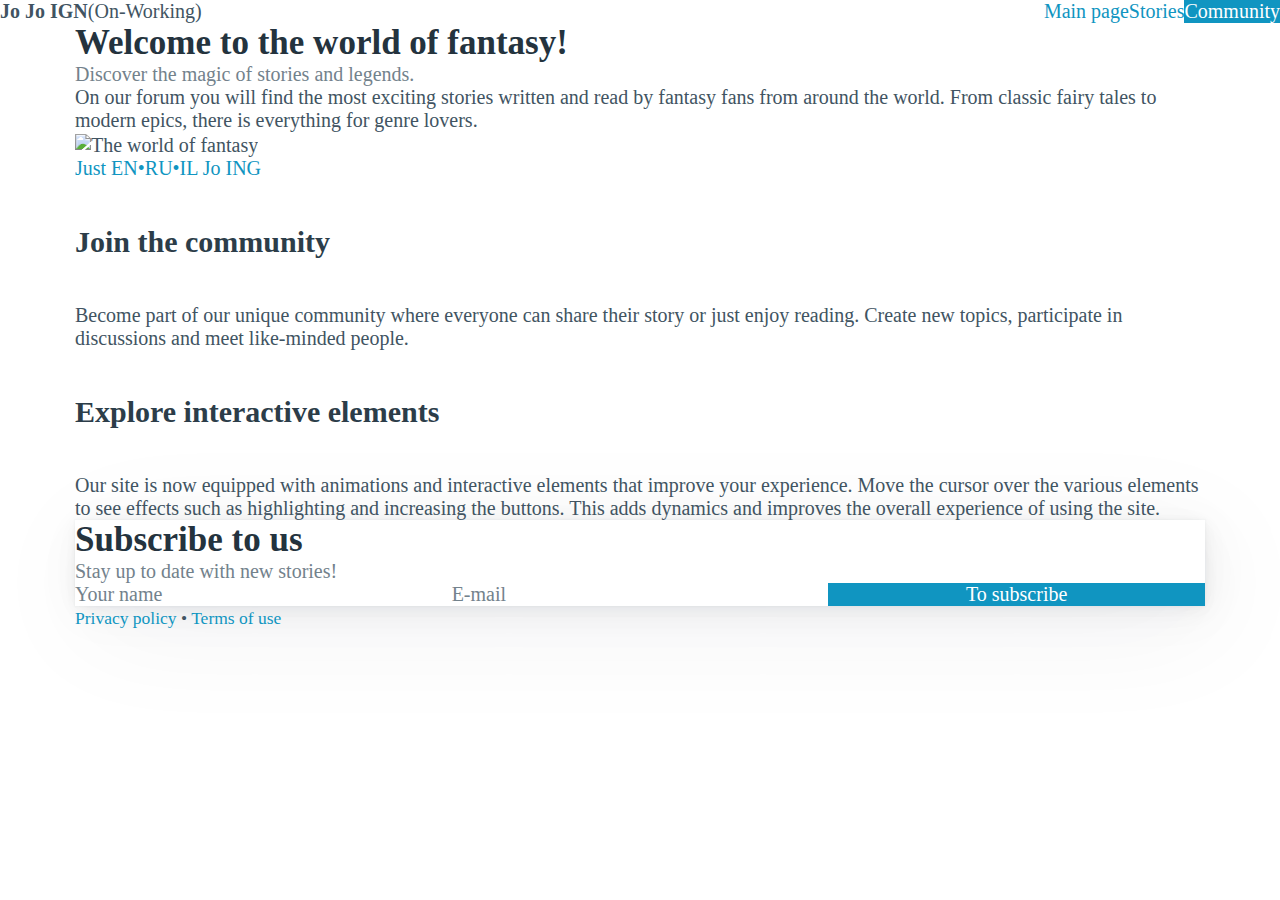
==== index.html @ 429e4df5 "Update index.html" ====
<!DOCTYPE html>
<html lang="en">
<head>
  <meta charset="UTF-8">
  <meta name="viewport" content="width=device-width, initial-scale=1">
  <link rel="stylesheet" href="https://cdn.jsdelivr.net/npm/@picocss/pico@1/css/pico.min.css">
  <link rel="stylesheet" href="style.css">
  <title>Fantasy talking</title>
  <style>
   
    @keyframes fadeIn {
      from {
        opacity: 0;
      }
      to {
        opacity: 1;
      }
    }
      
    .fade-in {
      animation: fadeIn 2s;
    }
    
    .hover-highlight {
      transition: background-color 0.5s ease;
    }
    
    .hover-highlight:hover {
      background-color: #f0f0f0;
    }
    
    button:hover {
      transform: scale(1.05);
      transition: transform 0.25s ease;
    }
  </style>
</head>
<body>
  <nav class="container-fluid">
    <ul>
      <li><strong>Jo Jo IGN</strong>(On-Working)</li>
    </ul>
    <ul>
      <li><a href="index.html#">Main page</a></li>
      <li><a href="index.html#">Stories</a></li>
      <li><a href="index.html#" role="button">Community</a></li>
    </ul>
  </nav>
  <main class="container">
    <div class="grid fade-in">
      <section>
        <hgroup>
          <h2>Welcome to the world of fantasy!</h2>
          <h3>Discover the magic of stories and legends.</h3>
        </hgroup>
        <p>On our forum you will find the most exciting stories written and read by fantasy fans from around the world. From classic fairy tales to modern epics, there is everything for genre lovers.</p>
        <figure>
          <img src="https://source.unsplash.com/featured/?fantasy" alt="The world of fantasy" />
          <figcaption><a href="#" target="_blank">Just EN•RU•IL Jo ING</a></figcaption>
        </figure>
        <h3>Join the community</h3>
        <p>Become part of our unique community where everyone can share their story or just enjoy reading. Create new topics, participate in discussions and meet like-minded people.</p>
        <h3>Explore interactive elements</h3>
        <p>Our site is now equipped with animations and interactive elements that improve your experience. Move the cursor over the various elements to see effects such as highlighting and increasing the buttons. This adds dynamics and improves the overall experience of using the site.</p>
      </section>
    </div>
  </main>
  <section aria-label="Subscribe example">
    <div class="container">
      <article>
        <hgroup>
          <h2>Subscribe to us</h2>
          <h3>Stay up to date with new stories!</h3>
        </hgroup>
        <form class="grid">
          <input type="text" id="firstname" name="firstname" placeholder="Your name" aria-label="Your name" required>
          <input type="email" id="email" name="email" placeholder="E-mail" aria-label="Your mail" required>
          <button type="submit" class="hover-highlight" onclick="event.preventDefault()">To subscribe</button>
        </form>
      </article>
    </div>
  </section>
  <footer class="container">
    <small>
      <a href="index.html#">Privacy policy</a> • <a href="index.html#">Terms of use</a>
    </small>
  </footer>
</body>
</html>
---- style.css ----
@charset "UTF-8";
<!--fonts from spase-->
<!-----Just----------->
:root {
    --font-family: system-ui, -apple-system, "Segoe UI", "Roboto", "Ubuntu", "Cantarell", "Noto Sans", sans-serif, "Apple Color Emoji", "Segoe UI Emoji", "Segoe UI Symbol", "Noto Color Emoji";
    --line-height: 1.5;
    --font-weight: 400;
    --font-size: 16px;
    --border-radius: 0.25rem;
    --border-width: 1px;
    --outline-width: 3px;
    --spacing: 1rem;
    --typography-spacing-vertical: 1.5rem;
    --block-spacing-vertical: calc(var(--spacing) * 2);
    --block-spacing-horizontal: var(--spacing);
    --grid-spacing-vertical: 0;
    --grid-spacing-horizontal: var(--spacing);
    --form-element-spacing-vertical: 0.75rem;
    --form-element-spacing-horizontal: 1rem;
    --nav-element-spacing-vertical: 1rem;
    --nav-element-spacing-horizontal: 0.5rem;
    --nav-link-spacing-vertical: 0.5rem;
    --nav-link-spacing-horizontal: 0.5rem;
    --form-label-font-weight: var(--font-weight);
    --transition: 0.2s ease-in-out;
    --modal-overlay-backdrop-filter: blur(0.25rem)
}

@media (min-width:576px) {
    :root {
        --font-size: 17px
    }
}

@media (min-width:768px) {
    :root {
        --font-size: 18px
    }
}

@media (min-width:992px) {
    :root {
        --font-size: 19px
    }
}

@media (min-width:1200px) {
    :root {
        --font-size: 20px
    }
}

@media (min-width:576px) {

    body>footer,
    body>header,
    body>main,
    section {
        --block-spacing-vertical: calc(var(--spacing) * 2.5)
    }
}

@media (min-width:768px) {

    body>footer,
    body>header,
    body>main,
    section {
        --block-spacing-vertical: calc(var(--spacing) * 3)
    }
}

@media (min-width:992px) {

    body>footer,
    body>header,
    body>main,
    section {
        --block-spacing-vertical: calc(var(--spacing) * 3.5)
    }
}

@media (min-width:1200px) {

    body>footer,
    body>header,
    body>main,
    section {
        --block-spacing-vertical: calc(var(--spacing) * 4)
    }
}

@media (min-width:576px) {
    article {
        --block-spacing-horizontal: calc(var(--spacing) * 1.25)
    }
}

@media (min-width:768px) {
    article {
        --block-spacing-horizontal: calc(var(--spacing) * 1.5)
    }
}

@media (min-width:992px) {
    article {
        --block-spacing-horizontal: calc(var(--spacing) * 1.75)
    }
}

@media (min-width:1200px) {
    article {
        --block-spacing-horizontal: calc(var(--spacing) * 2)
    }
}

dialog>article {
    --block-spacing-vertical: calc(var(--spacing) * 2);
    --block-spacing-horizontal: var(--spacing)
}

@media (min-width:576px) {
    dialog>article {
        --block-spacing-vertical: calc(var(--spacing) * 2.5);
        --block-spacing-horizontal: calc(var(--spacing) * 1.25)
    }
}

@media (min-width:768px) {
    dialog>article {
        --block-spacing-vertical: calc(var(--spacing) * 3);
        --block-spacing-horizontal: calc(var(--spacing) * 1.5)
    }
}

a {
    --text-decoration: none
}

a.contrast,
a.secondary {
    --text-decoration: underline
}

small {
    --font-size: 0.875em
}

h1,
h2,
h3,
h4,
h5,
h6 {
    --font-weight: 700
}

h1 {
    --font-size: 2rem;
    --typography-spacing-vertical: 3rem
}

h2 {
    --font-size: 1.75rem;
    --typography-spacing-vertical: 2.625rem
}

h3 {
    --font-size: 1.5rem;
    --typography-spacing-vertical: 2.25rem
}

h4 {
    --font-size: 1.25rem;
    --typography-spacing-vertical: 1.874rem
}

h5 {
    --font-size: 1.125rem;
    --typography-spacing-vertical: 1.6875rem
}

[type=checkbox],
[type=radio] {
    --border-width: 2px
}

[type=checkbox][role=switch] {
    --border-width: 3px
}

tfoot td,
tfoot th,
thead td,
thead th {
    --border-width: 3px
}

:not(thead, tfoot)>*>td {
    --font-size: 0.875em
}

code,
kbd,
pre,
samp {
    --font-family: "Menlo", "Consolas", "Roboto Mono", "Ubuntu Monospace", "Noto Mono", "Oxygen Mono", "Liberation Mono", monospace, "Apple Color Emoji", "Segoe UI Emoji", "Segoe UI Symbol", "Noto Color Emoji"
}

kbd {
    --font-weight: bolder
}

:root:not([data-theme=dark]),
[data-theme=light] {
    --background-color: #fff;
    --color: hsl(205, 20%, 32%);
    --h1-color: hsl(205, 30%, 15%);
    --h2-color: #24333e;
    --h3-color: hsl(205, 25%, 23%);
    --h4-color: #374956;
    --h5-color: hsl(205, 20%, 32%);
    --h6-color: #4d606d;
    --muted-color: hsl(205, 10%, 50%);
    --muted-border-color: hsl(205, 20%, 94%);
    --primary: hsl(195, 85%, 41%);
    --primary-hover: hsl(195, 90%, 32%);
    --primary-focus: rgba(16, 149, 193, 0.125);
    --primary-inverse: #fff;
    --secondary: hsl(205, 15%, 41%);
    --secondary-hover: hsl(205, 20%, 32%);
    --secondary-focus: rgba(89, 107, 120, 0.125);
    --secondary-inverse: #fff;
    --contrast: hsl(205, 30%, 15%);
    --contrast-hover: #000;
    --contrast-focus: rgba(89, 107, 120, 0.125);
    --contrast-inverse: #fff;
    --mark-background-color: #fff2ca;
    --mark-color: #543a26;
    --ins-color: #388e3c;
    --del-color: #c62828;
    --blockquote-border-color: var(--muted-border-color);
    --blockquote-footer-color: var(--muted-color);
    --button-box-shadow: 0 0 0 rgba(0, 0, 0, 0);
    --button-hover-box-shadow: 0 0 0 rgba(0, 0, 0, 0);
    --form-element-background-color: transparent;
    --form-element-border-color: hsl(205, 14%, 68%);
    --form-element-color: var(--color);
    --form-element-placeholder-color: var(--muted-color);
    --form-element-active-background-color: transparent;
    --form-element-active-border-color: var(--primary);
    --form-element-focus-color: var(--primary-focus);
    --form-element-disabled-background-color: hsl(205, 18%, 86%);
    --form-element-disabled-border-color: hsl(205, 14%, 68%);
    --form-element-disabled-opacity: 0.5;
    --form-element-invalid-border-color: #c62828;
    --form-element-invalid-active-border-color: #d32f2f;
    --form-element-invalid-focus-color: rgba(211, 47, 47, 0.125);
    --form-element-valid-border-color: #388e3c;
    --form-element-valid-active-border-color: #43a047;
    --form-element-valid-focus-color: rgba(67, 160, 71, 0.125);
    --switch-background-color: hsl(205, 16%, 77%);
    --switch-color: var(--primary-inverse);
    --switch-checked-background-color: var(--primary);
    --range-border-color: hsl(205, 18%, 86%);
    --range-active-border-color: hsl(205, 16%, 77%);
    --range-thumb-border-color: var(--background-color);
    --range-thumb-color: var(--secondary);
    --range-thumb-hover-color: var(--secondary-hover);
    --range-thumb-active-color: var(--primary);
    --table-border-color: var(--muted-border-color);
    --table-row-stripped-background-color: #f6f8f9;
    --code-background-color: hsl(205, 20%, 94%);
    --code-color: var(--muted-color);
    --code-kbd-background-color: var(--contrast);
    --code-kbd-color: var(--contrast-inverse);
    --code-tag-color: hsl(330, 40%, 50%);
    --code-property-color: hsl(185, 40%, 40%);
    --code-value-color: hsl(40, 20%, 50%);
    --code-comment-color: hsl(205, 14%, 68%);
    --accordion-border-color: var(--muted-border-color);
    --accordion-close-summary-color: var(--color);
    --accordion-open-summary-color: var(--muted-color);
    --card-background-color: var(--background-color);
    --card-border-color: var(--muted-border-color);
    --card-box-shadow: 0.0145rem 0.029rem 0.174rem rgba(27, 40, 50, 0.01698), 0.0335rem 0.067rem 0.402rem rgba(27, 40, 50, 0.024), 0.0625rem 0.125rem 0.75rem rgba(27, 40, 50, 0.03), 0.1125rem 0.225rem 1.35rem rgba(27, 40, 50, 0.036), 0.2085rem 0.417rem 2.502rem rgba(27, 40, 50, 0.04302), 0.5rem 1rem 6rem rgba(27, 40, 50, 0.06), 0 0 0 0.0625rem rgba(27, 40, 50, 0.015);
    --card-sectionning-background-color: #fbfbfc;
    --dropdown-background-color: #fbfbfc;
    --dropdown-border-color: #e1e6eb;
    --dropdown-box-shadow: var(--card-box-shadow);
    --dropdown-color: var(--color);
    --dropdown-hover-background-color: hsl(205, 20%, 94%);
    --modal-overlay-background-color: rgba(213, 220, 226, 0.7);
    --progress-background-color: hsl(205, 18%, 86%);
    --progress-color: var(--primary);
    --loading-spinner-opacity: 0.5;
    --tooltip-background-color: var(--contrast);
    --tooltip-color: var(--contrast-inverse);
    --icon-checkbox: url("data:image/svg+xml,%3Csvg xmlns='http://www.w3.org/2000/svg' width='24' height='24' viewBox='0 0 24 24' fill='none' stroke='rgb(255, 255, 255)' stroke-width='4' stroke-linecap='round' stroke-linejoin='round'%3E%3Cpolyline points='20 6 9 17 4 12'%3E%3C/polyline%3E%3C/svg%3E");
    --icon-chevron: url("data:image/svg+xml,%3Csvg xmlns='http://www.w3.org/2000/svg' width='24' height='24' viewBox='0 0 24 24' fill='none' stroke='rgb(65, 84, 98)' stroke-width='2' stroke-linecap='round' stroke-linejoin='round'%3E%3Cpolyline points='6 9 12 15 18 9'%3E%3C/polyline%3E%3C/svg%3E");
    --icon-chevron-button: url("data:image/svg+xml,%3Csvg xmlns='http://www.w3.org/2000/svg' width='24' height='24' viewBox='0 0 24 24' fill='none' stroke='rgb(255, 255, 255)' stroke-width='2' stroke-linecap='round' stroke-linejoin='round'%3E%3Cpolyline points='6 9 12 15 18 9'%3E%3C/polyline%3E%3C/svg%3E");
    --icon-chevron-button-inverse: url("data:image/svg+xml,%3Csvg xmlns='http://www.w3.org/2000/svg' width='24' height='24' viewBox='0 0 24 24' fill='none' stroke='rgb(255, 255, 255)' stroke-width='2' stroke-linecap='round' stroke-linejoin='round'%3E%3Cpolyline points='6 9 12 15 18 9'%3E%3C/polyline%3E%3C/svg%3E");
    --icon-close: url("data:image/svg+xml,%3Csvg xmlns='http://www.w3.org/2000/svg' width='24' height='24' viewBox='0 0 24 24' fill='none' stroke='rgb(115, 130, 140)' stroke-width='4' stroke-linecap='round' stroke-linejoin='round'%3E%3Cline x1='18' y1='6' x2='6' y2='18'%3E%3C/line%3E%3Cline x1='6' y1='6' x2='18' y2='18'%3E%3C/line%3E%3C/svg%3E");
    --icon-date: url("data:image/svg+xml,%3Csvg xmlns='http://www.w3.org/2000/svg' width='24' height='24' viewBox='0 0 24 24' fill='none' stroke='rgb(65, 84, 98)' stroke-width='2' stroke-linecap='round' stroke-linejoin='round'%3E%3Crect x='3' y='4' width='18' height='18' rx='2' ry='2'%3E%3C/rect%3E%3Cline x1='16' y1='2' x2='16' y2='6'%3E%3C/line%3E%3Cline x1='8' y1='2' x2='8' y2='6'%3E%3C/line%3E%3Cline x1='3' y1='10' x2='21' y2='10'%3E%3C/line%3E%3C/svg%3E");
    --icon-invalid: url("data:image/svg+xml,%3Csvg xmlns='http://www.w3.org/2000/svg' width='24' height='24' viewBox='0 0 24 24' fill='none' stroke='rgb(198, 40, 40)' stroke-width='2' stroke-linecap='round' stroke-linejoin='round'%3E%3Ccircle cx='12' cy='12' r='10'%3E%3C/circle%3E%3Cline x1='12' y1='8' x2='12' y2='12'%3E%3C/line%3E%3Cline x1='12' y1='16' x2='12.01' y2='16'%3E%3C/line%3E%3C/svg%3E");
    --icon-minus: url("data:image/svg+xml,%3Csvg xmlns='http://www.w3.org/2000/svg' width='24' height='24' viewBox='0 0 24 24' fill='none' stroke='rgb(255, 255, 255)' stroke-width='4' stroke-linecap='round' stroke-linejoin='round'%3E%3Cline x1='5' y1='12' x2='19' y2='12'%3E%3C/line%3E%3C/svg%3E");
    --icon-search: url("data:image/svg+xml,%3Csvg xmlns='http://www.w3.org/2000/svg' width='24' height='24' viewBox='0 0 24 24' fill='none' stroke='rgb(65, 84, 98)' stroke-width='2' stroke-linecap='round' stroke-linejoin='round'%3E%3Ccircle cx='11' cy='11' r='8'%3E%3C/circle%3E%3Cline x1='21' y1='21' x2='16.65' y2='16.65'%3E%3C/line%3E%3C/svg%3E");
    --icon-time: url("data:image/svg+xml,%3Csvg xmlns='http://www.w3.org/2000/svg' width='24' height='24' viewBox='0 0 24 24' fill='none' stroke='rgb(65, 84, 98)' stroke-width='2' stroke-linecap='round' stroke-linejoin='round'%3E%3Ccircle cx='12' cy='12' r='10'%3E%3C/circle%3E%3Cpolyline points='12 6 12 12 16 14'%3E%3C/polyline%3E%3C/svg%3E");
    --icon-valid: url("data:image/svg+xml,%3Csvg xmlns='http://www.w3.org/2000/svg' width='24' height='24' viewBox='0 0 24 24' fill='none' stroke='rgb(56, 142, 60)' stroke-width='3' stroke-linecap='round' stroke-linejoin='round'%3E%3Cpolyline points='20 6 9 17 4 12'%3E%3C/polyline%3E%3C/svg%3E");
    color-scheme: light
}

@media only screen and (prefers-color-scheme:dark) {
    :root:not([data-theme]) {
        --background-color: #11191f;
        --color: hsl(205, 16%, 77%);
        --h1-color: hsl(205, 20%, 94%);
        --h2-color: #e1e6eb;
        --h3-color: hsl(205, 18%, 86%);
        --h4-color: #c8d1d8;
        --h5-color: hsl(205, 16%, 77%);
        --h6-color: #afbbc4;
        --muted-color: hsl(205, 10%, 50%);
        --muted-border-color: #1f2d38;
        --primary: hsl(195, 85%, 41%);
        --primary-hover: hsl(195, 80%, 50%);
        --primary-focus: rgba(16, 149, 193, 0.25);
        --primary-inverse: #fff;
        --secondary: hsl(205, 15%, 41%);
        --secondary-hover: hsl(205, 10%, 50%);
        --secondary-focus: rgba(115, 130, 140, 0.25);
        --secondary-inverse: #fff;
        --contrast: hsl(205, 20%, 94%);
        --contrast-hover: #fff;
        --contrast-focus: rgba(115, 130, 140, 0.25);
        --contrast-inverse: #000;
        --mark-background-color: #d1c284;
        --mark-color: #11191f;
        --ins-color: #388e3c;
        --del-color: #c62828;
        --blockquote-border-color: var(--muted-border-color);
        --blockquote-footer-color: var(--muted-color);
        --button-box-shadow: 0 0 0 rgba(0, 0, 0, 0);
        --button-hover-box-shadow: 0 0 0 rgba(0, 0, 0, 0);
        --form-element-background-color: #11191f;
        --form-element-border-color: #374956;
        --form-element-color: var(--color);
        --form-element-placeholder-color: var(--muted-color);
        --form-element-active-background-color: var(--form-element-background-color);
        --form-element-active-border-color: var(--primary);
        --form-element-focus-color: var(--primary-focus);
        --form-element-disabled-background-color: hsl(205, 25%, 23%);
        --form-element-disabled-border-color: hsl(205, 20%, 32%);
        --form-element-disabled-opacity: 0.5;
        --form-element-invalid-border-color: #b71c1c;
        --form-element-invalid-active-border-color: #c62828;
        --form-element-invalid-focus-color: rgba(198, 40, 40, 0.25);
        --form-element-valid-border-color: #2e7d32;
        --form-element-valid-active-border-color: #388e3c;
        --form-element-valid-focus-color: rgba(56, 142, 60, 0.25);
        --switch-background-color: #374956;
        --switch-color: var(--primary-inverse);
        --switch-checked-background-color: var(--primary);
        --range-border-color: #24333e;
        --range-active-border-color: hsl(205, 25%, 23%);
        --range-thumb-border-color: var(--background-color);
        --range-thumb-color: var(--secondary);
        --range-thumb-hover-color: var(--secondary-hover);
        --range-thumb-active-color: var(--primary);
        --table-border-color: var(--muted-border-color);
        --table-row-stripped-background-color: rgba(115, 130, 140, 0.05);
        --code-background-color: #18232c;
        --code-color: var(--muted-color);
        --code-kbd-background-color: var(--contrast);
        --code-kbd-color: var(--contrast-inverse);
        --code-tag-color: hsl(330, 30%, 50%);
        --code-property-color: hsl(185, 30%, 50%);
        --code-value-color: hsl(40, 10%, 50%);
        --code-comment-color: #4d606d;
        --accordion-border-color: var(--muted-border-color);
        --accordion-active-summary-color: var(--primary);
        --accordion-close-summary-color: var(--color);
        --accordion-open-summary-color: var(--muted-color);
        --card-background-color: #141e26;
        --card-border-color: var(--card-background-color);
        --card-box-shadow: 0.0145rem 0.029rem 0.174rem rgba(0, 0, 0, 0.01698), 0.0335rem 0.067rem 0.402rem rgba(0, 0, 0, 0.024), 0.0625rem 0.125rem 0.75rem rgba(0, 0, 0, 0.03), 0.1125rem 0.225rem 1.35rem rgba(0, 0, 0, 0.036), 0.2085rem 0.417rem 2.502rem rgba(0, 0, 0, 0.04302), 0.5rem 1rem 6rem rgba(0, 0, 0, 0.06), 0 0 0 0.0625rem rgba(0, 0, 0, 0.015);
        --card-sectionning-background-color: #18232c;
        --dropdown-background-color: hsl(205, 30%, 15%);
        --dropdown-border-color: #24333e;
        --dropdown-box-shadow: var(--card-box-shadow);
        --dropdown-color: var(--color);
        --dropdown-hover-background-color: rgba(36, 51, 62, 0.75);
        --modal-overlay-background-color: rgba(36, 51, 62, 0.8);
        --progress-background-color: #24333e;
        --progress-color: var(--primary);
        --loading-spinner-opacity: 0.5;
        --tooltip-background-color: var(--contrast);
        --tooltip-color: var(--contrast-inverse);
        --icon-checkbox: url("data:image/svg+xml,%3Csvg xmlns='http://www.w3.org/2000/svg' width='24' height='24' viewBox='0 0 24 24' fill='none' stroke='rgb(255, 255, 255)' stroke-width='4' stroke-linecap='round' stroke-linejoin='round'%3E%3Cpolyline points='20 6 9 17 4 12'%3E%3C/polyline%3E%3C/svg%3E");
        --icon-chevron: url("data:image/svg+xml,%3Csvg xmlns='http://www.w3.org/2000/svg' width='24' height='24' viewBox='0 0 24 24' fill='none' stroke='rgb(162, 175, 185)' stroke-width='2' stroke-linecap='round' stroke-linejoin='round'%3E%3Cpolyline points='6 9 12 15 18 9'%3E%3C/polyline%3E%3C/svg%3E");
        --icon-chevron-button: url("data:image/svg+xml,%3Csvg xmlns='http://www.w3.org/2000/svg' width='24' height='24' viewBox='0 0 24 24' fill='none' stroke='rgb(255, 255, 255)' stroke-width='2' stroke-linecap='round' stroke-linejoin='round'%3E%3Cpolyline points='6 9 12 15 18 9'%3E%3C/polyline%3E%3C/svg%3E");
        --icon-chevron-button-inverse: url("data:image/svg+xml,%3Csvg xmlns='http://www.w3.org/2000/svg' width='24' height='24' viewBox='0 0 24 24' fill='none' stroke='rgb(0, 0, 0)' stroke-width='2' stroke-linecap='round' stroke-linejoin='round'%3E%3Cpolyline points='6 9 12 15 18 9'%3E%3C/polyline%3E%3C/svg%3E");
        --icon-close: url("data:image/svg+xml,%3Csvg xmlns='http://www.w3.org/2000/svg' width='24' height='24' viewBox='0 0 24 24' fill='none' stroke='rgb(115, 130, 140)' stroke-width='4' stroke-linecap='round' stroke-linejoin='round'%3E%3Cline x1='18' y1='6' x2='6' y2='18'%3E%3C/line%3E%3Cline x1='6' y1='6' x2='18' y2='18'%3E%3C/line%3E%3C/svg%3E");
        --icon-date: url("data:image/svg+xml,%3Csvg xmlns='http://www.w3.org/2000/svg' width='24' height='24' viewBox='0 0 24 24' fill='none' stroke='rgb(162, 175, 185)' stroke-width='2' stroke-linecap='round' stroke-linejoin='round'%3E%3Crect x='3' y='4' width='18' height='18' rx='2' ry='2'%3E%3C/rect%3E%3Cline x1='16' y1='2' x2='16' y2='6'%3E%3C/line%3E%3Cline x1='8' y1='2' x2='8' y2='6'%3E%3C/line%3E%3Cline x1='3' y1='10' x2='21' y2='10'%3E%3C/line%3E%3C/svg%3E");
        --icon-invalid: url("data:image/svg+xml,%3Csvg xmlns='http://www.w3.org/2000/svg' width='24' height='24' viewBox='0 0 24 24' fill='none' stroke='rgb(183, 28, 28)' stroke-width='2' stroke-linecap='round' stroke-linejoin='round'%3E%3Ccircle cx='12' cy='12' r='10'%3E%3C/circle%3E%3Cline x1='12' y1='8' x2='12' y2='12'%3E%3C/line%3E%3Cline x1='12' y1='16' x2='12.01' y2='16'%3E%3C/line%3E%3C/svg%3E");
        --icon-minus: url("data:image/svg+xml,%3Csvg xmlns='http://www.w3.org/2000/svg' width='24' height='24' viewBox='0 0 24 24' fill='none' stroke='rgb(255, 255, 255)' stroke-width='4' stroke-linecap='round' stroke-linejoin='round'%3E%3Cline x1='5' y1='12' x2='19' y2='12'%3E%3C/line%3E%3C/svg%3E");
        --icon-search: url("data:image/svg+xml,%3Csvg xmlns='http://www.w3.org/2000/svg' width='24' height='24' viewBox='0 0 24 24' fill='none' stroke='rgb(162, 175, 185)' stroke-width='2' stroke-linecap='round' stroke-linejoin='round'%3E%3Ccircle cx='11' cy='11' r='8'%3E%3C/circle%3E%3Cline x1='21' y1='21' x2='16.65' y2='16.65'%3E%3C/line%3E%3C/svg%3E");
        --icon-time: url("data:image/svg+xml,%3Csvg xmlns='http://www.w3.org/2000/svg' width='24' height='24' viewBox='0 0 24 24' fill='none' stroke='rgb(162, 175, 185)' stroke-width='2' stroke-linecap='round' stroke-linejoin='round'%3E%3Ccircle cx='12' cy='12' r='10'%3E%3C/circle%3E%3Cpolyline points='12 6 12 12 16 14'%3E%3C/polyline%3E%3C/svg%3E");
        --icon-valid: url("data:image/svg+xml,%3Csvg xmlns='http://www.w3.org/2000/svg' width='24' height='24' viewBox='0 0 24 24' fill='none' stroke='rgb(46, 125, 50)' stroke-width='3' stroke-linecap='round' stroke-linejoin='round'%3E%3Cpolyline points='20 6 9 17 4 12'%3E%3C/polyline%3E%3C/svg%3E");
        color-scheme: dark
    }
}

[data-theme=dark] {
    --background-color: #11191f;
    --color: hsl(205, 16%, 77%);
    --h1-color: hsl(205, 20%, 94%);
    --h2-color: #e1e6eb;
    --h3-color: hsl(205, 18%, 86%);
    --h4-color: #c8d1d8;
    --h5-color: hsl(205, 16%, 77%);
    --h6-color: #afbbc4;
    --muted-color: hsl(205, 10%, 50%);
    --muted-border-color: #1f2d38;
    --primary: hsl(195, 85%, 41%);
    --primary-hover: hsl(195, 80%, 50%);
    --primary-focus: rgba(16, 149, 193, 0.25);
    --primary-inverse: #fff;
    --secondary: hsl(205, 15%, 41%);
    --secondary-hover: hsl(205, 10%, 50%);
    --secondary-focus: rgba(115, 130, 140, 0.25);
    --secondary-inverse: #fff;
    --contrast: hsl(205, 20%, 94%);
    --contrast-hover: #fff;
    --contrast-focus: rgba(115, 130, 140, 0.25);
    --contrast-inverse: #000;
    --mark-background-color: #d1c284;
    --mark-color: #11191f;
    --ins-color: #388e3c;
    --del-color: #c62828;
    --blockquote-border-color: var(--muted-border-color);
    --blockquote-footer-color: var(--muted-color);
    --button-box-shadow: 0 0 0 rgba(0, 0, 0, 0);
    --button-hover-box-shadow: 0 0 0 rgba(0, 0, 0, 0);
    --form-element-background-color: #11191f;
    --form-element-border-color: #374956;
    --form-element-color: var(--color);
    --form-element-placeholder-color: var(--muted-color);
    --form-element-active-background-color: var(--form-element-background-color);
    --form-element-active-border-color: var(--primary);
    --form-element-focus-color: var(--primary-focus);
    --form-element-disabled-background-color: hsl(205, 25%, 23%);
    --form-element-disabled-border-color: hsl(205, 20%, 32%);
    --form-element-disabled-opacity: 0.5;
    --form-element-invalid-border-color: #b71c1c;
    --form-element-invalid-active-border-color: #c62828;
    --form-element-invalid-focus-color: rgba(198, 40, 40, 0.25);
    --form-element-valid-border-color: #2e7d32;
    --form-element-valid-active-border-color: #388e3c;
    --form-element-valid-focus-color: rgba(56, 142, 60, 0.25);
    --switch-background-color: #374956;
    --switch-color: var(--primary-inverse);
    --switch-checked-background-color: var(--primary);
    --range-border-color: #24333e;
    --range-active-border-color: hsl(205, 25%, 23%);
    --range-thumb-border-color: var(--background-color);
    --range-thumb-color: var(--secondary);
    --range-thumb-hover-color: var(--secondary-hover);
    --range-thumb-active-color: var(--primary);
    --table-border-color: var(--muted-border-color);
    --table-row-stripped-background-color: rgba(115, 130, 140, 0.05);
    --code-background-color: #18232c;
    --code-color: var(--muted-color);
    --code-kbd-background-color: var(--contrast);
    --code-kbd-color: var(--contrast-inverse);
    --code-tag-color: hsl(330, 30%, 50%);
    --code-property-color: hsl(185, 30%, 50%);
    --code-value-color: hsl(40, 10%, 50%);
    --code-comment-color: #4d606d;
    --accordion-border-color: var(--muted-border-color);
    --accordion-active-summary-color: var(--primary);
    --accordion-close-summary-color: var(--color);
    --accordion-open-summary-color: var(--muted-color);
    --card-background-color: #141e26;
    --card-border-color: var(--card-background-color);
    --card-box-shadow: 0.0145rem 0.029rem 0.174rem rgba(0, 0, 0, 0.01698), 0.0335rem 0.067rem 0.402rem rgba(0, 0, 0, 0.024), 0.0625rem 0.125rem 0.75rem rgba(0, 0, 0, 0.03), 0.1125rem 0.225rem 1.35rem rgba(0, 0, 0, 0.036), 0.2085rem 0.417rem 2.502rem rgba(0, 0, 0, 0.04302), 0.5rem 1rem 6rem rgba(0, 0, 0, 0.06), 0 0 0 0.0625rem rgba(0, 0, 0, 0.015);
    --card-sectionning-background-color: #18232c;
    --dropdown-background-color: hsl(205, 30%, 15%);
    --dropdown-border-color: #24333e;
    --dropdown-box-shadow: var(--card-box-shadow);
    --dropdown-color: var(--color);
    --dropdown-hover-background-color: rgba(36, 51, 62, 0.75);
    --modal-overlay-background-color: rgba(36, 51, 62, 0.8);
    --progress-background-color: #24333e;
    --progress-color: var(--primary);
    --loading-spinner-opacity: 0.5;
    --tooltip-background-color: var(--contrast);
    --tooltip-color: var(--contrast-inverse);
    --icon-checkbox: url("data:image/svg+xml,%3Csvg xmlns='http://www.w3.org/2000/svg' width='24' height='24' viewBox='0 0 24 24' fill='none' stroke='rgb(255, 255, 255)' stroke-width='4' stroke-linecap='round' stroke-linejoin='round'%3E%3Cpolyline points='20 6 9 17 4 12'%3E%3C/polyline%3E%3C/svg%3E");
    --icon-chevron: url("data:image/svg+xml,%3Csvg xmlns='http://www.w3.org/2000/svg' width='24' height='24' viewBox='0 0 24 24' fill='none' stroke='rgb(162, 175, 185)' stroke-width='2' stroke-linecap='round' stroke-linejoin='round'%3E%3Cpolyline points='6 9 12 15 18 9'%3E%3C/polyline%3E%3C/svg%3E");
    --icon-chevron-button: url("data:image/svg+xml,%3Csvg xmlns='http://www.w3.org/2000/svg' width='24' height='24' viewBox='0 0 24 24' fill='none' stroke='rgb(255, 255, 255)' stroke-width='2' stroke-linecap='round' stroke-linejoin='round'%3E%3Cpolyline points='6 9 12 15 18 9'%3E%3C/polyline%3E%3C/svg%3E");
    --icon-chevron-button-inverse: url("data:image/svg+xml,%3Csvg xmlns='http://www.w3.org/2000/svg' width='24' height='24' viewBox='0 0 24 24' fill='none' stroke='rgb(0, 0, 0)' stroke-width='2' stroke-linecap='round' stroke-linejoin='round'%3E%3Cpolyline points='6 9 12 15 18 9'%3E%3C/polyline%3E%3C/svg%3E");
    --icon-close: url("data:image/svg+xml,%3Csvg xmlns='http://www.w3.org/2000/svg' width='24' height='24' viewBox='0 0 24 24' fill='none' stroke='rgb(115, 130, 140)' stroke-width='4' stroke-linecap='round' stroke-linejoin='round'%3E%3Cline x1='18' y1='6' x2='6' y2='18'%3E%3C/line%3E%3Cline x1='6' y1='6' x2='18' y2='18'%3E%3C/line%3E%3C/svg%3E");
    --icon-date: url("data:image/svg+xml,%3Csvg xmlns='http://www.w3.org/2000/svg' width='24' height='24' viewBox='0 0 24 24' fill='none' stroke='rgb(162, 175, 185)' stroke-width='2' stroke-linecap='round' stroke-linejoin='round'%3E%3Crect x='3' y='4' width='18' height='18' rx='2' ry='2'%3E%3C/rect%3E%3Cline x1='16' y1='2' x2='16' y2='6'%3E%3C/line%3E%3Cline x1='8' y1='2' x2='8' y2='6'%3E%3C/line%3E%3Cline x1='3' y1='10' x2='21' y2='10'%3E%3C/line%3E%3C/svg%3E");
    --icon-invalid: url("data:image/svg+xml,%3Csvg xmlns='http://www.w3.org/2000/svg' width='24' height='24' viewBox='0 0 24 24' fill='none' stroke='rgb(183, 28, 28)' stroke-width='2' stroke-linecap='round' stroke-linejoin='round'%3E%3Ccircle cx='12' cy='12' r='10'%3E%3C/circle%3E%3Cline x1='12' y1='8' x2='12' y2='12'%3E%3C/line%3E%3Cline x1='12' y1='16' x2='12.01' y2='16'%3E%3C/line%3E%3C/svg%3E");
    --icon-minus: url("data:image/svg+xml,%3Csvg xmlns='http://www.w3.org/2000/svg' width='24' height='24' viewBox='0 0 24 24' fill='none' stroke='rgb(255, 255, 255)' stroke-width='4' stroke-linecap='round' stroke-linejoin='round'%3E%3Cline x1='5' y1='12' x2='19' y2='12'%3E%3C/line%3E%3C/svg%3E");
    --icon-search: url("data:image/svg+xml,%3Csvg xmlns='http://www.w3.org/2000/svg' width='24' height='24' viewBox='0 0 24 24' fill='none' stroke='rgb(162, 175, 185)' stroke-width='2' stroke-linecap='round' stroke-linejoin='round'%3E%3Ccircle cx='11' cy='11' r='8'%3E%3C/circle%3E%3Cline x1='21' y1='21' x2='16.65' y2='16.65'%3E%3C/line%3E%3C/svg%3E");
    --icon-time: url("data:image/svg+xml,%3Csvg xmlns='http://www.w3.org/2000/svg' width='24' height='24' viewBox='0 0 24 24' fill='none' stroke='rgb(162, 175, 185)' stroke-width='2' stroke-linecap='round' stroke-linejoin='round'%3E%3Ccircle cx='12' cy='12' r='10'%3E%3C/circle%3E%3Cpolyline points='12 6 12 12 16 14'%3E%3C/polyline%3E%3C/svg%3E");
    --icon-valid: url("data:image/svg+xml,%3Csvg xmlns='http://www.w3.org/2000/svg' width='24' height='24' viewBox='0 0 24 24' fill='none' stroke='rgb(46, 125, 50)' stroke-width='3' stroke-linecap='round' stroke-linejoin='round'%3E%3Cpolyline points='20 6 9 17 4 12'%3E%3C/polyline%3E%3C/svg%3E");
    color-scheme: dark
}

[type=checkbox],
[type=radio],
[type=range],
progress {
    accent-color: var(--primary)
}

*,
::after,
::before {
    box-sizing: border-box;
    background-repeat: no-repeat
}

::after,
::before {
    text-decoration: inherit;
    vertical-align: inherit
}

:where(:root) {
    -webkit-tap-highlight-color: transparent;
    -webkit-text-size-adjust: 100%;
    -moz-text-size-adjust: 100%;
    text-size-adjust: 100%;
    background-color: var(--background-color);
    color: var(--color);
    font-weight: var(--font-weight);
    font-size: var(--font-size);
    line-height: var(--line-height);
    font-family: var(--font-family);
    text-rendering: optimizeLegibility;
    overflow-wrap: break-word;
    cursor: default;
    -moz-tab-size: 4;
    -o-tab-size: 4;
    tab-size: 4
}

main {
    display: block
}

body {
    width: 100%;
    margin: 0
}

body>footer,
body>header,
body>main {
    width: 100%;
    margin-right: auto;
    margin-left: auto;
    padding: var(--block-spacing-vertical) 0
}

.container,
.container-fluid {
    width: 100%;
    margin-right: auto;
    margin-left: auto;
    padding-right: var(--spacing);
    padding-left: var(--spacing)
}

@media (min-width:576px) {
    .container {
        max-width: 510px;
        padding-right: 0;
        padding-left: 0
    }
}

@media (min-width:768px) {
    .container {
        max-width: 700px
    }
}

@media (min-width:992px) {
    .container {
        max-width: 920px
    }
}

@media (min-width:1200px) {
    .container {
        max-width: 1130px
    }
}

section {
    margin-bottom: var(--block-spacing-vertical)
}

.grid {
    grid-column-gap: var(--grid-spacing-horizontal);
    grid-row-gap: var(--grid-spacing-vertical);
    display: grid;
    grid-template-columns: 1fr;
    margin: 0
}

@media (min-width:992px) {
    .grid {
        grid-template-columns: repeat(auto-fit, minmax(0%, 1fr))
    }
}

.grid>* {
    min-width: 0
}

figure {
    display: block;
    margin: 0;
    padding: 0;
    overflow-x: auto
}

figure figcaption {
    padding: calc(var(--spacing) * .5) 0;
    color: var(--muted-color)
}

b,
strong {
    font-weight: bolder
}

sub,
sup {
    position: relative;
    font-size: .75em;
    line-height: 0;
    vertical-align: baseline
}

sub {
    bottom: -.25em
}

sup {
    top: -.5em
}

address,
blockquote,
dl,
figure,
form,
ol,
p,
pre,
table,
ul {
    margin-top: 0;
    margin-bottom: var(--typography-spacing-vertical);
    color: var(--color);
    font-style: normal;
    font-weight: var(--font-weight);
    font-size: var(--font-size)
}

[role=link],
a {
    --color: var(--primary);
    --background-color: transparent;
    outline: 0;
    background-color: var(--background-color);
    color: var(--color);
    -webkit-text-decoration: var(--text-decoration);
    text-decoration: var(--text-decoration);
    transition: background-color var(--transition), color var(--transition), box-shadow var(--transition), -webkit-text-decoration var(--transition);
    transition: background-color var(--transition), color var(--transition), text-decoration var(--transition), box-shadow var(--transition);
    transition: background-color var(--transition), color var(--transition), text-decoration var(--transition), box-shadow var(--transition), -webkit-text-decoration var(--transition)
}

[role=link]:is([aria-current], :hover, :active, :focus),
a:is([aria-current], :hover, :active, :focus) {
    --color: var(--primary-hover);
    --text-decoration: underline
}

[role=link]:focus,
a:focus {
    --background-color: var(--primary-focus)
}

[role=link].secondary,
a.secondary {
    --color: var(--secondary)
}

[role=link].secondary:is([aria-current], :hover, :active, :focus),
a.secondary:is([aria-current], :hover, :active, :focus) {
    --color: var(--secondary-hover)
}

[role=link].secondary:focus,
a.secondary:focus {
    --background-color: var(--secondary-focus)
}

[role=link].contrast,
a.contrast {
    --color: var(--contrast)
}

[role=link].contrast:is([aria-current], :hover, :active, :focus),
a.contrast:is([aria-current], :hover, :active, :focus) {
    --color: var(--contrast-hover)
}

[role=link].contrast:focus,
a.contrast:focus {
    --background-color: var(--contrast-focus)
}

h1,
h2,
h3,
h4,
h5,
h6 {
    margin-top: 0;
    margin-bottom: var(--typography-spacing-vertical);
    color: var(--color);
    font-weight: var(--font-weight);
    font-size: var(--font-size);
    font-family: var(--font-family)
}

h1 {
    --color: var(--h1-color)
}

h2 {
    --color: var(--h2-color)
}

h3 {
    --color: var(--h3-color)
}

h4 {
    --color: var(--h4-color)
}

h5 {
    --color: var(--h5-color)
}

h6 {
    --color: var(--h6-color)
}

:where(address, blockquote, dl, figure, form, ol, p, pre, table, ul)~:is(h1, h2, h3, h4, h5, h6) {
    margin-top: var(--typography-spacing-vertical)
}

.headings,
hgroup {
    margin-bottom: var(--typography-spacing-vertical)
}

.headings>*,
hgroup>* {
    margin-bottom: 0
}

.headings>:last-child,
hgroup>:last-child {
    --color: var(--muted-color);
    --font-weight: unset;
    font-size: 1rem;
    font-family: unset
}

p {
    margin-bottom: var(--typography-spacing-vertical)
}

small {
    font-size: var(--font-size)
}

:where(dl, ol, ul) {
    padding-right: 0;
    padding-left: var(--spacing);
    padding-inline-start: var(--spacing);
    padding-inline-end: 0
}

:where(dl, ol, ul) li {
    margin-bottom: calc(var(--typography-spacing-vertical) * .25)
}

:where(dl, ol, ul) :is(dl, ol, ul) {
    margin: 0;
    margin-top: calc(var(--typography-spacing-vertical) * .25)
}

ul li {
    list-style: square
}

mark {
    padding: .125rem .25rem;
    background-color: var(--mark-background-color);
    color: var(--mark-color);
    vertical-align: baseline
}

blockquote {
    display: block;
    margin: var(--typography-spacing-vertical) 0;
    padding: var(--spacing);
    border-right: none;
    border-left: .25rem solid var(--blockquote-border-color);
    border-inline-start: 0.25rem solid var(--blockquote-border-color);
    border-inline-end: none
}

blockquote footer {
    margin-top: calc(var(--typography-spacing-vertical) * .5);
    color: var(--blockquote-footer-color)
}

abbr[title] {
    border-bottom: 1px dotted;
    text-decoration: none;
    cursor: help
}

ins {
    color: var(--ins-color);
    text-decoration: none
}

del {
    color: var(--del-color)
}

::-moz-selection {
    background-color: var(--primary-focus)
}

::selection {
    background-color: var(--primary-focus)
}

:where(audio, canvas, iframe, img, svg, video) {
    vertical-align: middle
}

audio,
video {
    display: inline-block
}

audio:not([controls]) {
    display: none;
    height: 0
}

:where(iframe) {
    border-style: none
}

img {
    max-width: 100%;
    height: auto;
    border-style: none
}

:where(svg:not([fill])) {
    fill: currentColor
}

svg:not(:root) {
    overflow: hidden
}

button {
    margin: 0;
    overflow: visible;
    font-family: inherit;
    text-transform: none
}

[type=button],
[type=reset],
[type=submit],
button {
    -webkit-appearance: button
}

button {
    display: block;
    width: 100%;
    margin-bottom: var(--spacing)
}

[role=button] {
    display: inline-block;
    text-decoration: none
}

[role=button],
button,
input[type=button],
input[type=reset],
input[type=submit] {
    --background-color: var(--primary);
    --border-color: var(--primary);
    --color: var(--primary-inverse);
    --box-shadow: var(--button-box-shadow, 0 0 0 rgba(0, 0, 0, 0));
    padding: var(--form-element-spacing-vertical) var(--form-element-spacing-horizontal);
    border: var(--border-width) solid var(--border-color);
    border-radius: var(--border-radius);
    outline: 0;
    background-color: var(--background-color);
    box-shadow: var(--box-shadow);
    color: var(--color);
    font-weight: var(--font-weight);
    font-size: 1rem;
    line-height: var(--line-height);
    text-align: center;
    cursor: pointer;
    transition: background-color var(--transition), border-color var(--transition), color var(--transition), box-shadow var(--transition)
}

[role=button]:is([aria-current], :hover, :active, :focus),
button:is([aria-current], :hover, :active, :focus),
input[type=button]:is([aria-current], :hover, :active, :focus),
input[type=reset]:is([aria-current], :hover, :active, :focus),
input[type=submit]:is([aria-current], :hover, :active, :focus) {
    --background-color: var(--primary-hover);
    --border-color: var(--primary-hover);
    --box-shadow: var(--button-hover-box-shadow, 0 0 0 rgba(0, 0, 0, 0));
    --color: var(--primary-inverse)
}

[role=button]:focus,
button:focus,
input[type=button]:focus,
input[type=reset]:focus,
input[type=submit]:focus {
    --box-shadow: var(--button-hover-box-shadow, 0 0 0 rgba(0, 0, 0, 0)), 0 0 0 var(--outline-width) var(--primary-focus)
}

:is(button, input[type=submit], input[type=button], [role=button]).secondary,
input[type=reset] {
    --background-color: var(--secondary);
    --border-color: var(--secondary);
    --color: var(--secondary-inverse);
    cursor: pointer
}

:is(button, input[type=submit], input[type=button], [role=button]).secondary:is([aria-current], :hover, :active, :focus),
input[type=reset]:is([aria-current], :hover, :active, :focus) {
    --background-color: var(--secondary-hover);
    --border-color: var(--secondary-hover);
    --color: var(--secondary-inverse)
}

:is(button, input[type=submit], input[type=button], [role=button]).secondary:focus,
input[type=reset]:focus {
    --box-shadow: var(--button-hover-box-shadow, 0 0 0 rgba(0, 0, 0, 0)), 0 0 0 var(--outline-width) var(--secondary-focus)
}

:is(button, input[type=submit], input[type=button], [role=button]).contrast {
    --background-color: var(--contrast);
    --border-color: var(--contrast);
    --color: var(--contrast-inverse)
}

:is(button, input[type=submit], input[type=button], [role=button]).contrast:is([aria-current], :hover, :active, :focus) {
    --background-color: var(--contrast-hover);
    --border-color: var(--contrast-hover);
    --color: var(--contrast-inverse)
}

:is(button, input[type=submit], input[type=button], [role=button]).contrast:focus {
    --box-shadow: var(--button-hover-box-shadow, 0 0 0 rgba(0, 0, 0, 0)), 0 0 0 var(--outline-width) var(--contrast-focus)
}

:is(button, input[type=submit], input[type=button], [role=button]).outline,
input[type=reset].outline {
    --background-color: transparent;
    --color: var(--primary)
}

:is(button, input[type=submit], input[type=button], [role=button]).outline:is([aria-current], :hover, :active, :focus),
input[type=reset].outline:is([aria-current], :hover, :active, :focus) {
    --background-color: transparent;
    --color: var(--primary-hover)
}

:is(button, input[type=submit], input[type=button], [role=button]).outline.secondary,
input[type=reset].outline {
    --color: var(--secondary)
}

:is(button, input[type=submit], input[type=button], [role=button]).outline.secondary:is([aria-current], :hover, :active, :focus),
input[type=reset].outline:is([aria-current], :hover, :active, :focus) {
    --color: var(--secondary-hover)
}

:is(button, input[type=submit], input[type=button], [role=button]).outline.contrast {
    --color: var(--contrast)
}

:is(button, input[type=submit], input[type=button], [role=button]).outline.contrast:is([aria-current], :hover, :active, :focus) {
    --color: var(--contrast-hover)
}

:where(button, [type=submit], [type=button], [type=reset], [role=button])[disabled],
:where(fieldset[disabled]) :is(button, [type=submit], [type=button], [type=reset], [role=button]),
a[role=button]:not([href]) {
    opacity: .5;
    pointer-events: none
}

input,
optgroup,
select,
textarea {
    margin: 0;
    font-size: 1rem;
    line-height: var(--line-height);
    font-family: inherit;
    letter-spacing: inherit
}

input {
    overflow: visible
}

select {
    text-transform: none
}

legend {
    max-width: 100%;
    padding: 0;
    color: inherit;
    white-space: normal
}

textarea {
    overflow: auto
}

[type=checkbox],
[type=radio] {
    padding: 0
}

::-webkit-inner-spin-button,
::-webkit-outer-spin-button {
    height: auto
}

[type=search] {
    -webkit-appearance: textfield;
    outline-offset: -2px
}

[type=search]::-webkit-search-decoration {
    -webkit-appearance: none
}

::-webkit-file-upload-button {
    -webkit-appearance: button;
    font: inherit
}

::-moz-focus-inner {
    padding: 0;
    border-style: none
}

:-moz-focusring {
    outline: 0
}

:-moz-ui-invalid {
    box-shadow: none
}

::-ms-expand {
    display: none
}

[type=file],
[type=range] {
    padding: 0;
    border-width: 0
}

input:not([type=checkbox], [type=radio], [type=range]) {
    height: calc(1rem * var(--line-height) + var(--form-element-spacing-vertical) * 2 + var(--border-width) * 2)
}

fieldset {
    margin: 0;
    margin-bottom: var(--spacing);
    padding: 0;
    border: 0
}

fieldset legend,
label {
    display: block;
    margin-bottom: calc(var(--spacing) * .25);
    font-weight: var(--form-label-font-weight, var(--font-weight))
}

input:not([type=checkbox], [type=radio]),
select,
textarea {
    width: 100%
}

input:not([type=checkbox], [type=radio], [type=range], [type=file]),
select,
textarea {
    -webkit-appearance: none;
    -moz-appearance: none;
    appearance: none;
    padding: var(--form-element-spacing-vertical) var(--form-element-spacing-horizontal)
}

input,
select,
textarea {
    --background-color: var(--form-element-background-color);
    --border-color: var(--form-element-border-color);
    --color: var(--form-element-color);
    --box-shadow: none;
    border: var(--border-width) solid var(--border-color);
    border-radius: var(--border-radius);
    outline: 0;
    background-color: var(--background-color);
    box-shadow: var(--box-shadow);
    color: var(--color);
    font-weight: var(--font-weight);
    transition: background-color var(--transition), border-color var(--transition), color var(--transition), box-shadow var(--transition)
}

:where(select, textarea):is(:active, :focus),
input:not([type=submit], [type=button], [type=reset], [type=checkbox], [type=radio], [readonly]):is(:active, :focus) {
    --background-color: var(--form-element-active-background-color)
}

:where(select, textarea):is(:active, :focus),
input:not([type=submit], [type=button], [type=reset], [role=switch], [readonly]):is(:active, :focus) {
    --border-color: var(--form-element-active-border-color)
}

input:not([type=submit], [type=button], [type=reset], [type=range], [type=file], [readonly]):focus,
select:focus,
textarea:focus {
    --box-shadow: 0 0 0 var(--outline-width) var(--form-element-focus-color)
}

:where(fieldset[disabled]) :is(input:not([type=submit], [type=button], [type=reset]), select, textarea),
input:not([type=submit], [type=button], [type=reset])[disabled],
select[disabled],
textarea[disabled] {
    --background-color: var(--form-element-disabled-background-color);
    --border-color: var(--form-element-disabled-border-color);
    opacity: var(--form-element-disabled-opacity);
    pointer-events: none
}

:where(input, select, textarea):not([type=checkbox], [type=radio], [type=date], [type=datetime-local], [type=month], [type=time], [type=week])[aria-invalid] {
    padding-right: calc(var(--form-element-spacing-horizontal) + 1.5rem) !important;
    padding-left: var(--form-element-spacing-horizontal);
    padding-inline-start: var(--form-element-spacing-horizontal) !important;
    padding-inline-end: calc(var(--form-element-spacing-horizontal) + 1.5rem) !important;
    background-position: center right .75rem;
    background-size: 1rem auto;
    background-repeat: no-repeat
}

:where(input, select, textarea):not([type=checkbox], [type=radio], [type=date], [type=datetime-local], [type=month], [type=time], [type=week])[aria-invalid=false] {
    background-image: var(--icon-valid)
}

:where(input, select, textarea):not([type=checkbox], [type=radio], [type=date], [type=datetime-local], [type=month], [type=time], [type=week])[aria-invalid=true] {
    background-image: var(--icon-invalid)
}

:where(input, select, textarea)[aria-invalid=false] {
    --border-color: var(--form-element-valid-border-color)
}

:where(input, select, textarea)[aria-invalid=false]:is(:active, :focus) {
    --border-color: var(--form-element-valid-active-border-color) !important;
    --box-shadow: 0 0 0 var(--outline-width) var(--form-element-valid-focus-color) !important
}

:where(input, select, textarea)[aria-invalid=true] {
    --border-color: var(--form-element-invalid-border-color)
}

:where(input, select, textarea)[aria-invalid=true]:is(:active, :focus) {
    --border-color: var(--form-element-invalid-active-border-color) !important;
    --box-shadow: 0 0 0 var(--outline-width) var(--form-element-invalid-focus-color) !important
}

[dir=rtl] :where(input, select, textarea):not([type=checkbox], [type=radio]):is([aria-invalid], [aria-invalid=true], [aria-invalid=false]) {
    background-position: center left .75rem
}

input::-webkit-input-placeholder,
input::placeholder,
select:invalid,
textarea::-webkit-input-placeholder,
textarea::placeholder {
    color: var(--form-element-placeholder-color);
    opacity: 1
}

input:not([type=checkbox], [type=radio]),
select,
textarea {
    margin-bottom: var(--spacing)
}

select::-ms-expand {
    border: 0;
    background-color: transparent
}

select:not([multiple], [size]) {
    padding-right: calc(var(--form-element-spacing-horizontal) + 1.5rem);
    padding-left: var(--form-element-spacing-horizontal);
    padding-inline-start: var(--form-element-spacing-horizontal);
    padding-inline-end: calc(var(--form-element-spacing-horizontal) + 1.5rem);
    background-image: var(--icon-chevron);
    background-position: center right .75rem;
    background-size: 1rem auto;
    background-repeat: no-repeat
}

[dir=rtl] select:not([multiple], [size]) {
    background-position: center left .75rem
}

:where(input, select, textarea, .grid)+small {
    display: block;
    width: 100%;
    margin-top: calc(var(--spacing) * -.75);
    margin-bottom: var(--spacing);
    color: var(--muted-color)
}

label>:where(input, select, textarea) {
    margin-top: calc(var(--spacing) * .25)
}

[type=checkbox],
[type=radio] {
    -webkit-appearance: none;
    -moz-appearance: none;
    appearance: none;
    width: 1.25em;
    height: 1.25em;
    margin-top: -.125em;
    margin-right: .375em;
    margin-left: 0;
    margin-inline-start: 0;
    margin-inline-end: .375em;
    border-width: var(--border-width);
    font-size: inherit;
    vertical-align: middle;
    cursor: pointer
}

[type=checkbox]::-ms-check,
[type=radio]::-ms-check {
    display: none
}

[type=checkbox]:checked,
[type=checkbox]:checked:active,
[type=checkbox]:checked:focus,
[type=radio]:checked,
[type=radio]:checked:active,
[type=radio]:checked:focus {
    --background-color: var(--primary);
    --border-color: var(--primary);
    background-image: var(--icon-checkbox);
    background-position: center;
    background-size: .75em auto;
    background-repeat: no-repeat
}

[type=checkbox]~label,
[type=radio]~label {
    display: inline-block;
    margin-right: .375em;
    margin-bottom: 0;
    cursor: pointer
}

[type=checkbox]:indeterminate {
    --background-color: var(--primary);
    --border-color: var(--primary);
    background-image: var(--icon-minus);
    background-position: center;
    background-size: .75em auto;
    background-repeat: no-repeat
}

[type=radio] {
    border-radius: 50%
}

[type=radio]:checked,
[type=radio]:checked:active,
[type=radio]:checked:focus {
    --background-color: var(--primary-inverse);
    border-width: .35em;
    background-image: none
}

[type=checkbox][role=switch] {
    --background-color: var(--switch-background-color);
    --border-color: var(--switch-background-color);
    --color: var(--switch-color);
    width: 2.25em;
    height: 1.25em;
    border: var(--border-width) solid var(--border-color);
    border-radius: 1.25em;
    background-color: var(--background-color);
    line-height: 1.25em
}

[type=checkbox][role=switch]:focus {
    --background-color: var(--switch-background-color);
    --border-color: var(--switch-background-color)
}

[type=checkbox][role=switch]:checked {
    --background-color: var(--switch-checked-background-color);
    --border-color: var(--switch-checked-background-color)
}

[type=checkbox][role=switch]:before {
    display: block;
    width: calc(1.25em - (var(--border-width) * 2));
    height: 100%;
    border-radius: 50%;
    background-color: var(--color);
    content: "";
    transition: margin .1s ease-in-out
}

[type=checkbox][role=switch]:checked {
    background-image: none
}

[type=checkbox][role=switch]:checked::before {
    margin-left: calc(1.125em - var(--border-width));
    margin-inline-start: calc(1.125em - var(--border-width))
}

[type=checkbox]:checked[aria-invalid=false],
[type=checkbox][aria-invalid=false],
[type=checkbox][role=switch]:checked[aria-invalid=false],
[type=checkbox][role=switch][aria-invalid=false],
[type=radio]:checked[aria-invalid=false],
[type=radio][aria-invalid=false] {
    --border-color: var(--form-element-valid-border-color)
}

[type=checkbox]:checked[aria-invalid=true],
[type=checkbox][aria-invalid=true],
[type=checkbox][role=switch]:checked[aria-invalid=true],
[type=checkbox][role=switch][aria-invalid=true],
[type=radio]:checked[aria-invalid=true],
[type=radio][aria-invalid=true] {
    --border-color: var(--form-element-invalid-border-color)
}

[type=color]::-webkit-color-swatch-wrapper {
    padding: 0
}

[type=color]::-moz-focus-inner {
    padding: 0
}

[type=color]::-webkit-color-swatch {
    border: 0;
    border-radius: calc(var(--border-radius) * .5)
}

[type=color]::-moz-color-swatch {
    border: 0;
    border-radius: calc(var(--border-radius) * .5)
}

input:not([type=checkbox], [type=radio], [type=range], [type=file]):is([type=date], [type=datetime-local], [type=month], [type=time], [type=week]) {
    --icon-position: 0.75rem;
    --icon-width: 1rem;
    padding-right: calc(var(--icon-width) + var(--icon-position));
    background-image: var(--icon-date);
    background-position: center right var(--icon-position);
    background-size: var(--icon-width) auto;
    background-repeat: no-repeat
}

input:not([type=checkbox], [type=radio], [type=range], [type=file])[type=time] {
    background-image: var(--icon-time)
}

[type=date]::-webkit-calendar-picker-indicator,
[type=datetime-local]::-webkit-calendar-picker-indicator,
[type=month]::-webkit-calendar-picker-indicator,
[type=time]::-webkit-calendar-picker-indicator,
[type=week]::-webkit-calendar-picker-indicator {
    width: var(--icon-width);
    margin-right: calc(var(--icon-width) * -1);
    margin-left: var(--icon-position);
    opacity: 0
}

[dir=rtl] :is([type=date], [type=datetime-local], [type=month], [type=time], [type=week]) {
    text-align: right
}

@-moz-document url-prefix() {

    [type=date],
    [type=datetime-local],
    [type=month],
    [type=time],
    [type=week] {
        padding-right: var(--form-element-spacing-horizontal) !important;
        background-image: none !important
    }
}

[type=file] {
    --color: var(--muted-color);
    padding: calc(var(--form-element-spacing-vertical) * .5) 0;
    border: 0;
    border-radius: 0;
    background: 0 0
}

[type=file]::file-selector-button {
    --background-color: var(--secondary);
    --border-color: var(--secondary);
    --color: var(--secondary-inverse);
    margin-right: calc(var(--spacing)/ 2);
    margin-left: 0;
    margin-inline-start: 0;
    margin-inline-end: calc(var(--spacing)/ 2);
    padding: calc(var(--form-element-spacing-vertical) * .5) calc(var(--form-element-spacing-horizontal) * .5);
    border: var(--border-width) solid var(--border-color);
    border-radius: var(--border-radius);
    outline: 0;
    background-color: var(--background-color);
    box-shadow: var(--box-shadow);
    color: var(--color);
    font-weight: var(--font-weight);
    font-size: 1rem;
    line-height: var(--line-height);
    text-align: center;
    cursor: pointer;
    transition: background-color var(--transition), border-color var(--transition), color var(--transition), box-shadow var(--transition)
}

[type=file]::file-selector-button:is(:hover, :active, :focus) {
    --background-color: var(--secondary-hover);
    --border-color: var(--secondary-hover)
}

[type=file]::-webkit-file-upload-button {
    --background-color: var(--secondary);
    --border-color: var(--secondary);
    --color: var(--secondary-inverse);
    margin-right: calc(var(--spacing)/ 2);
    margin-left: 0;
    margin-inline-start: 0;
    margin-inline-end: calc(var(--spacing)/ 2);
    padding: calc(var(--form-element-spacing-vertical) * .5) calc(var(--form-element-spacing-horizontal) * .5);
    border: var(--border-width) solid var(--border-color);
    border-radius: var(--border-radius);
    outline: 0;
    background-color: var(--background-color);
    box-shadow: var(--box-shadow);
    color: var(--color);
    font-weight: var(--font-weight);
    font-size: 1rem;
    line-height: var(--line-height);
    text-align: center;
    cursor: pointer;
    -webkit-transition: background-color var(--transition), border-color var(--transition), color var(--transition), box-shadow var(--transition);
    transition: background-color var(--transition), border-color var(--transition), color var(--transition), box-shadow var(--transition)
}

[type=file]::-webkit-file-upload-button:is(:hover, :active, :focus) {
    --background-color: var(--secondary-hover);
    --border-color: var(--secondary-hover)
}

[type=file]::-ms-browse {
    --background-color: var(--secondary);
    --border-color: var(--secondary);
    --color: var(--secondary-inverse);
    margin-right: calc(var(--spacing)/ 2);
    margin-left: 0;
    margin-inline-start: 0;
    margin-inline-end: calc(var(--spacing)/ 2);
    padding: calc(var(--form-element-spacing-vertical) * .5) calc(var(--form-element-spacing-horizontal) * .5);
    border: var(--border-width) solid var(--border-color);
    border-radius: var(--border-radius);
    outline: 0;
    background-color: var(--background-color);
    box-shadow: var(--box-shadow);
    color: var(--color);
    font-weight: var(--font-weight);
    font-size: 1rem;
    line-height: var(--line-height);
    text-align: center;
    cursor: pointer;
    -ms-transition: background-color var(--transition), border-color var(--transition), color var(--transition), box-shadow var(--transition);
    transition: background-color var(--transition), border-color var(--transition), color var(--transition), box-shadow var(--transition)
}

[type=file]::-ms-browse:is(:hover, :active, :focus) {
    --background-color: var(--secondary-hover);
    --border-color: var(--secondary-hover)
}

[type=range] {
    -webkit-appearance: none;
    -moz-appearance: none;
    appearance: none;
    width: 100%;
    height: 1.25rem;
    background: 0 0
}

[type=range]::-webkit-slider-runnable-track {
    width: 100%;
    height: .25rem;
    border-radius: var(--border-radius);
    background-color: var(--range-border-color);
    -webkit-transition: background-color var(--transition), box-shadow var(--transition);
    transition: background-color var(--transition), box-shadow var(--transition)
}

[type=range]::-moz-range-track {
    width: 100%;
    height: .25rem;
    border-radius: var(--border-radius);
    background-color: var(--range-border-color);
    -moz-transition: background-color var(--transition), box-shadow var(--transition);
    transition: background-color var(--transition), box-shadow var(--transition)
}

[type=range]::-ms-track {
    width: 100%;
    height: .25rem;
    border-radius: var(--border-radius);
    background-color: var(--range-border-color);
    -ms-transition: background-color var(--transition), box-shadow var(--transition);
    transition: background-color var(--transition), box-shadow var(--transition)
}

[type=range]::-webkit-slider-thumb {
    -webkit-appearance: none;
    width: 1.25rem;
    height: 1.25rem;
    margin-top: -.5rem;
    border: 2px solid var(--range-thumb-border-color);
    border-radius: 50%;
    background-color: var(--range-thumb-color);
    cursor: pointer;
    -webkit-transition: background-color var(--transition), transform var(--transition);
    transition: background-color var(--transition), transform var(--transition)
}

[type=range]::-moz-range-thumb {
    -webkit-appearance: none;
    width: 1.25rem;
    height: 1.25rem;
    margin-top: -.5rem;
    border: 2px solid var(--range-thumb-border-color);
    border-radius: 50%;
    background-color: var(--range-thumb-color);
    cursor: pointer;
    -moz-transition: background-color var(--transition), transform var(--transition);
    transition: background-color var(--transition), transform var(--transition)
}

[type=range]::-ms-thumb {
    -webkit-appearance: none;
    width: 1.25rem;
    height: 1.25rem;
    margin-top: -.5rem;
    border: 2px solid var(--range-thumb-border-color);
    border-radius: 50%;
    background-color: var(--range-thumb-color);
    cursor: pointer;
    -ms-transition: background-color var(--transition), transform var(--transition);
    transition: background-color var(--transition), transform var(--transition)
}

[type=range]:focus,
[type=range]:hover {
    --range-border-color: var(--range-active-border-color);
    --range-thumb-color: var(--range-thumb-hover-color)
}

[type=range]:active {
    --range-thumb-color: var(--range-thumb-active-color)
}

[type=range]:active::-webkit-slider-thumb {
    transform: scale(1.25)
}

[type=range]:active::-moz-range-thumb {
    transform: scale(1.25)
}

[type=range]:active::-ms-thumb {
    transform: scale(1.25)
}

input:not([type=checkbox], [type=radio], [type=range], [type=file])[type=search] {
    padding-inline-start: calc(var(--form-element-spacing-horizontal) + 1.75rem);
    border-radius: 5rem;
    background-image: var(--icon-search);
    background-position: center left 1.125rem;
    background-size: 1rem auto;
    background-repeat: no-repeat
}

input:not([type=checkbox], [type=radio], [type=range], [type=file])[type=search][aria-invalid] {
    padding-inline-start: calc(var(--form-element-spacing-horizontal) + 1.75rem) !important;
    background-position: center left 1.125rem, center right .75rem
}

input:not([type=checkbox], [type=radio], [type=range], [type=file])[type=search][aria-invalid=false] {
    background-image: var(--icon-search), var(--icon-valid)
}

input:not([type=checkbox], [type=radio], [type=range], [type=file])[type=search][aria-invalid=true] {
    background-image: var(--icon-search), var(--icon-invalid)
}

[type=search]::-webkit-search-cancel-button {
    -webkit-appearance: none;
    display: none
}

[dir=rtl] :where(input):not([type=checkbox], [type=radio], [type=range], [type=file])[type=search] {
    background-position: center right 1.125rem
}

[dir=rtl] :where(input):not([type=checkbox], [type=radio], [type=range], [type=file])[type=search][aria-invalid] {
    background-position: center right 1.125rem, center left .75rem
}

:where(table) {
    width: 100%;
    border-collapse: collapse;
    border-spacing: 0;
    text-indent: 0
}

td,
th {
    padding: calc(var(--spacing)/ 2) var(--spacing);
    border-bottom: var(--border-width) solid var(--table-border-color);
    color: var(--color);
    font-weight: var(--font-weight);
    font-size: var(--font-size);
    text-align: left;
    text-align: start
}

tfoot td,
tfoot th {
    border-top: var(--border-width) solid var(--table-border-color);
    border-bottom: 0
}

table[role=grid] tbody tr:nth-child(odd) {
    background-color: var(--table-row-stripped-background-color)
}

code,
kbd,
pre,
samp {
    font-size: .875em;
    font-family: var(--font-family)
}

pre {
    -ms-overflow-style: scrollbar;
    overflow: auto
}

code,
kbd,
pre {
    border-radius: var(--border-radius);
    background: var(--code-background-color);
    color: var(--code-color);
    font-weight: var(--font-weight);
    line-height: initial
}

code,
kbd {
    display: inline-block;
    padding: .375rem .5rem
}

pre {
    display: block;
    margin-bottom: var(--spacing);
    overflow-x: auto
}

pre>code {
    display: block;
    padding: var(--spacing);
    background: 0 0;
    font-size: 14px;
    line-height: var(--line-height)
}

code b {
    color: var(--code-tag-color);
    font-weight: var(--font-weight)
}

code i {
    color: var(--code-property-color);
    font-style: normal
}

code u {
    color: var(--code-value-color);
    text-decoration: none
}

code em {
    color: var(--code-comment-color);
    font-style: normal
}

kbd {
    background-color: var(--code-kbd-background-color);
    color: var(--code-kbd-color);
    vertical-align: baseline
}

hr {
    height: 0;
    border: 0;
    border-top: 1px solid var(--muted-border-color);
    color: inherit
}

[hidden],
template {
    display: none !important
}

canvas {
    display: inline-block
}

details {
    display: block;
    margin-bottom: var(--spacing);
    padding-bottom: var(--spacing);
    border-bottom: var(--border-width) solid var(--accordion-border-color)
}

details summary {
    line-height: 1rem;
    list-style-type: none;
    cursor: pointer;
    transition: color var(--transition)
}

details summary:not([role]) {
    color: var(--accordion-close-summary-color)
}

details summary::-webkit-details-marker {
    display: none
}

details summary::marker {
    display: none
}

details summary::-moz-list-bullet {
    list-style-type: none
}

details summary::after {
    display: block;
    width: 1rem;
    height: 1rem;
    margin-inline-start: calc(var(--spacing, 1rem) * .5);
    float: right;
    transform: rotate(-90deg);
    background-image: var(--icon-chevron);
    background-position: right center;
    background-size: 1rem auto;
    background-repeat: no-repeat;
    content: "";
    transition: transform var(--transition)
}

details summary:focus {
    outline: 0
}

details summary:focus:not([role=button]) {
    color: var(--accordion-active-summary-color)
}

details summary[role=button] {
    width: 100%;
    text-align: left
}

details summary[role=button]::after {
    height: calc(1rem * var(--line-height, 1.5));
    background-image: var(--icon-chevron-button)
}

details summary[role=button]:not(.outline).contrast::after {
    background-image: var(--icon-chevron-button-inverse)
}

details[open]>summary {
    margin-bottom: calc(var(--spacing))
}

details[open]>summary:not([role]):not(:focus) {
    color: var(--accordion-open-summary-color)
}

details[open]>summary::after {
    transform: rotate(0)
}

[dir=rtl] details summary {
    text-align: right
}

[dir=rtl] details summary::after {
    float: left;
    background-position: left center
}

article {
    margin: var(--block-spacing-vertical) 0;
    padding: var(--block-spacing-vertical) var(--block-spacing-horizontal);
    border-radius: var(--border-radius);
    background: var(--card-background-color);
    box-shadow: var(--card-box-shadow)
}

article>footer,
article>header {
    margin-right: calc(var(--block-spacing-horizontal) * -1);
    margin-left: calc(var(--block-spacing-horizontal) * -1);
    padding: calc(var(--block-spacing-vertical) * .66) var(--block-spacing-horizontal);
    background-color: var(--card-sectionning-background-color)
}

article>header {
    margin-top: calc(var(--block-spacing-vertical) * -1);
    margin-bottom: var(--block-spacing-vertical);
    border-bottom: var(--border-width) solid var(--card-border-color);
    border-top-right-radius: var(--border-radius);
    border-top-left-radius: var(--border-radius)
}

article>footer {
    margin-top: var(--block-spacing-vertical);
    margin-bottom: calc(var(--block-spacing-vertical) * -1);
    border-top: var(--border-width) solid var(--card-border-color);
    border-bottom-right-radius: var(--border-radius);
    border-bottom-left-radius: var(--border-radius)
}

:root {
    --scrollbar-width: 0px
}

dialog {
    display: flex;
    z-index: 999;
    position: fixed;
    top: 0;
    right: 0;
    bottom: 0;
    left: 0;
    align-items: center;
    justify-content: center;
    width: inherit;
    min-width: 100%;
    height: inherit;
    min-height: 100%;
    padding: var(--spacing);
    border: 0;
    -webkit-backdrop-filter: var(--modal-overlay-backdrop-filter);
    backdrop-filter: var(--modal-overlay-backdrop-filter);
    background-color: var(--modal-overlay-background-color);
    color: var(--color)
}

dialog article {
    max-height: calc(100vh - var(--spacing) * 2);
    overflow: auto
}

@media (min-width:576px) {
    dialog article {
        max-width: 510px
    }
}

@media (min-width:768px) {
    dialog article {
        max-width: 700px
    }
}

dialog article>footer,
dialog article>header {
    padding: calc(var(--block-spacing-vertical) * .5) var(--block-spacing-horizontal)
}

dialog article>header .close {
    margin: 0;
    margin-left: var(--spacing);
    float: right
}

dialog article>footer {
    text-align: right
}

dialog article>footer [role=button] {
    margin-bottom: 0
}

dialog article>footer [role=button]:not(:first-of-type) {
    margin-left: calc(var(--spacing) * .5)
}

dialog article p:last-of-type {
    margin: 0
}

dialog article .close {
    display: block;
    width: 1rem;
    height: 1rem;
    margin-top: calc(var(--block-spacing-vertical) * -.5);
    margin-bottom: var(--typography-spacing-vertical);
    margin-left: auto;
    background-image: var(--icon-close);
    background-position: center;
    background-size: auto 1rem;
    background-repeat: no-repeat;
    opacity: .5;
    transition: opacity var(--transition)
}

dialog article .close:is([aria-current], :hover, :active, :focus) {
    opacity: 1
}

dialog:not([open]),
dialog[open=false] {
    display: none
}

.modal-is-open {
    padding-right: var(--scrollbar-width, 0);
    overflow: hidden;
    pointer-events: none;
    touch-action: none
}

.modal-is-open dialog {
    pointer-events: auto
}

:where(.modal-is-opening, .modal-is-closing) dialog,
:where(.modal-is-opening, .modal-is-closing) dialog>article {
    animation-duration: .2s;
    animation-timing-function: ease-in-out;
    animation-fill-mode: both
}

:where(.modal-is-opening, .modal-is-closing) dialog {
    animation-duration: .8s;
    animation-name: modal-overlay
}

:where(.modal-is-opening, .modal-is-closing) dialog>article {
    animation-delay: .2s;
    animation-name: modal
}

.modal-is-closing dialog,
.modal-is-closing dialog>article {
    animation-delay: 0s;
    animation-direction: reverse
}

@keyframes modal-overlay {
    from {
        -webkit-backdrop-filter: none;
        backdrop-filter: none;
        background-color: transparent
    }
}

@keyframes modal {
    from {
        transform: translateY(-100%);
        opacity: 0
    }
}

:where(nav li)::before {
    float: left;
    content: "​"
}

nav,
nav ul {
    display: flex
}

nav {
    justify-content: space-between
}

nav ol,
nav ul {
    align-items: center;
    margin-bottom: 0;
    padding: 0;
    list-style: none
}

nav ol:first-of-type,
nav ul:first-of-type {
    margin-left: calc(var(--nav-element-spacing-horizontal) * -1)
}

nav ol:last-of-type,
nav ul:last-of-type {
    margin-right: calc(var(--nav-element-spacing-horizontal) * -1)
}

nav li {
    display: inline-block;
    margin: 0;
    padding: var(--nav-element-spacing-vertical) var(--nav-element-spacing-horizontal)
}

nav li>* {
    --spacing: 0
}

nav :where(a, [role=link]) {
    display: inline-block;
    margin: calc(var(--nav-link-spacing-vertical) * -1) calc(var(--nav-link-spacing-horizontal) * -1);
    padding: var(--nav-link-spacing-vertical) var(--nav-link-spacing-horizontal);
    border-radius: var(--border-radius);
    text-decoration: none
}

nav :where(a, [role=link]):is([aria-current], :hover, :active, :focus) {
    text-decoration: none
}

nav[aria-label=breadcrumb] {
    align-items: center;
    justify-content: start
}

nav[aria-label=breadcrumb] ul li:not(:first-child) {
    margin-inline-start: var(--nav-link-spacing-horizontal)
}

nav[aria-label=breadcrumb] ul li:not(:last-child) ::after {
    position: absolute;
    width: calc(var(--nav-link-spacing-horizontal) * 2);
    margin-inline-start: calc(var(--nav-link-spacing-horizontal)/ 2);
    content: "/";
    color: var(--muted-color);
    text-align: center
}

nav[aria-label=breadcrumb] a[aria-current] {
    background-color: transparent;
    color: inherit;
    text-decoration: none;
    pointer-events: none
}

nav [role=button] {
    margin-right: inherit;
    margin-left: inherit;
    padding: var(--nav-link-spacing-vertical) var(--nav-link-spacing-horizontal)
}

aside li,
aside nav,
aside ol,
aside ul {
    display: block
}

aside li {
    padding: calc(var(--nav-element-spacing-vertical) * .5) var(--nav-element-spacing-horizontal)
}

aside li a {
    display: block
}

aside li [role=button] {
    margin: inherit
}

[dir=rtl] nav[aria-label=breadcrumb] ul li:not(:last-child) ::after {
    content: "\\"
}

progress {
    display: inline-block;
    vertical-align: baseline
}

progress {
    -webkit-appearance: none;
    -moz-appearance: none;
    display: inline-block;
    appearance: none;
    width: 100%;
    height: .5rem;
    margin-bottom: calc(var(--spacing) * .5);
    overflow: hidden;
    border: 0;
    border-radius: var(--border-radius);
    background-color: var(--progress-background-color);
    color: var(--progress-color)
}

progress::-webkit-progress-bar {
    border-radius: var(--border-radius);
    background: 0 0
}

progress[value]::-webkit-progress-value {
    background-color: var(--progress-color)
}

progress::-moz-progress-bar {
    background-color: var(--progress-color)
}

@media (prefers-reduced-motion:no-preference) {
    progress:indeterminate {
        background: var(--progress-background-color) linear-gradient(to right, var(--progress-color) 30%, var(--progress-background-color) 30%) top left/150% 150% no-repeat;
        animation: progress-indeterminate 1s linear infinite
    }

    progress:indeterminate[value]::-webkit-progress-value {
        background-color: transparent
    }

    progress:indeterminate::-moz-progress-bar {
        background-color: transparent
    }
}

@media (prefers-reduced-motion:no-preference) {
    [dir=rtl] progress:indeterminate {
        animation-direction: reverse
    }
}

@keyframes progress-indeterminate {
    0% {
        background-position: 200% 0
    }

    100% {
        background-position: -200% 0
    }
}

details[role=list],
li[role=list] {
    position: relative
}

details[role=list] summary+ul,
li[role=list]>ul {
    display: flex;
    z-index: 99;
    position: absolute;
    top: auto;
    right: 0;
    left: 0;
    flex-direction: column;
    margin: 0;
    padding: 0;
    border: var(--border-width) solid var(--dropdown-border-color);
    border-radius: var(--border-radius);
    border-top-right-radius: 0;
    border-top-left-radius: 0;
    background-color: var(--dropdown-background-color);
    box-shadow: var(--card-box-shadow);
    color: var(--dropdown-color);
    white-space: nowrap
}

details[role=list] summary+ul li,
li[role=list]>ul li {
    width: 100%;
    margin-bottom: 0;
    padding: calc(var(--form-element-spacing-vertical) * .5) var(--form-element-spacing-horizontal);
    list-style: none
}

details[role=list] summary+ul li:first-of-type,
li[role=list]>ul li:first-of-type {
    margin-top: calc(var(--form-element-spacing-vertical) * .5)
}

details[role=list] summary+ul li:last-of-type,
li[role=list]>ul li:last-of-type {
    margin-bottom: calc(var(--form-element-spacing-vertical) * .5)
}

details[role=list] summary+ul li a,
li[role=list]>ul li a {
    display: block;
    margin: calc(var(--form-element-spacing-vertical) * -.5) calc(var(--form-element-spacing-horizontal) * -1);
    padding: calc(var(--form-element-spacing-vertical) * .5) var(--form-element-spacing-horizontal);
    overflow: hidden;
    color: var(--dropdown-color);
    text-decoration: none;
    text-overflow: ellipsis
}

details[role=list] summary+ul li a:hover,
li[role=list]>ul li a:hover {
    background-color: var(--dropdown-hover-background-color)
}

details[role=list] summary::after,
li[role=list]>a::after {
    display: block;
    width: 1rem;
    height: calc(1rem * var(--line-height, 1.5));
    margin-inline-start: .5rem;
    float: right;
    transform: rotate(0);
    background-image: var(--icon-chevron);
    background-position: right center;
    background-size: 1rem auto;
    background-repeat: no-repeat;
    content: ""
}

details[role=list] {
    padding: 0;
    border-bottom: none
}

details[role=list] summary {
    margin-bottom: 0
}

details[role=list] summary:not([role]) {
    height: calc(1rem * var(--line-height) + var(--form-element-spacing-vertical) * 2 + var(--border-width) * 2);
    padding: var(--form-element-spacing-vertical) var(--form-element-spacing-horizontal);
    border: var(--border-width) solid var(--form-element-border-color);
    border-radius: var(--border-radius);
    background-color: var(--form-element-background-color);
    color: var(--form-element-placeholder-color);
    line-height: inherit;
    cursor: pointer;
    transition: background-color var(--transition), border-color var(--transition), color var(--transition), box-shadow var(--transition)
}

details[role=list] summary:not([role]):active,
details[role=list] summary:not([role]):focus {
    border-color: var(--form-element-active-border-color);
    background-color: var(--form-element-active-background-color)
}

details[role=list] summary:not([role]):focus {
    box-shadow: 0 0 0 var(--outline-width) var(--form-element-focus-color)
}

details[role=list][open] summary {
    border-bottom-right-radius: 0;
    border-bottom-left-radius: 0
}

details[role=list][open] summary::before {
    display: block;
    z-index: 1;
    position: fixed;
    top: 0;
    right: 0;
    bottom: 0;
    left: 0;
    background: 0 0;
    content: "";
    cursor: default
}

nav details[role=list] summary,
nav li[role=list] a {
    display: flex;
    direction: ltr
}

nav details[role=list] summary+ul,
nav li[role=list]>ul {
    min-width: -moz-fit-content;
    min-width: fit-content;
    border-radius: var(--border-radius)
}

nav details[role=list] summary+ul li a,
nav li[role=list]>ul li a {
    border-radius: 0
}

nav details[role=list] summary,
nav details[role=list] summary:not([role]) {
    height: auto;
    padding: var(--nav-link-spacing-vertical) var(--nav-link-spacing-horizontal)
}

nav details[role=list][open] summary {
    border-radius: var(--border-radius)
}

nav details[role=list] summary+ul {
    margin-top: var(--outline-width);
    margin-inline-start: 0
}

nav details[role=list] summary[role=link] {
    margin-bottom: calc(var(--nav-link-spacing-vertical) * -1);
    line-height: var(--line-height)
}

nav details[role=list] summary[role=link]+ul {
    margin-top: calc(var(--nav-link-spacing-vertical) + var(--outline-width));
    margin-inline-start: calc(var(--nav-link-spacing-horizontal) * -1)
}

li[role=list] a:active~ul,
li[role=list] a:focus~ul,
li[role=list]:hover>ul {
    display: flex
}

li[role=list]>ul {
    display: none;
    margin-top: calc(var(--nav-link-spacing-vertical) + var(--outline-width));
    margin-inline-start: calc(var(--nav-element-spacing-horizontal) - var(--nav-link-spacing-horizontal))
}

li[role=list]>a::after {
    background-image: var(--icon-chevron)
}

label>details[role=list] {
    margin-top: calc(var(--spacing) * .25);
    margin-bottom: var(--spacing)
}

[aria-busy=true] {
    cursor: progress
}

[aria-busy=true]:not(input, select, textarea, html)::before {
    display: inline-block;
    width: 1em;
    height: 1em;
    border: .1875em solid currentColor;
    border-radius: 1em;
    border-right-color: transparent;
    content: "";
    vertical-align: text-bottom;
    vertical-align: -.125em;
    animation: spinner .75s linear infinite;
    opacity: var(--loading-spinner-opacity)
}

[aria-busy=true]:not(input, select, textarea, html):not(:empty)::before {
    margin-right: calc(var(--spacing) * .5);
    margin-left: 0;
    margin-inline-start: 0;
    margin-inline-end: calc(var(--spacing) * .5)
}

[aria-busy=true]:not(input, select, textarea, html):empty {
    text-align: center
}

a[aria-busy=true],
button[aria-busy=true],
input[type=button][aria-busy=true],
input[type=reset][aria-busy=true],
input[type=submit][aria-busy=true] {
    pointer-events: none
}

@keyframes spinner {
    to {
        transform: rotate(360deg)
    }
}

[data-tooltip] {
    position: relative
}

[data-tooltip]:not(a, button, input) {
    border-bottom: 1px dotted;
    text-decoration: none;
    cursor: help
}

[data-tooltip]::after,
[data-tooltip]::before,
[data-tooltip][data-placement=top]::after,
[data-tooltip][data-placement=top]::before {
    display: block;
    z-index: 99;
    position: absolute;
    bottom: 100%;
    left: 50%;
    padding: .25rem .5rem;
    overflow: hidden;
    transform: translate(-50%, -.25rem);
    border-radius: var(--border-radius);
    background: var(--tooltip-background-color);
    content: attr(data-tooltip);
    color: var(--tooltip-color);
    font-style: normal;
    font-weight: var(--font-weight);
    font-size: .875rem;
    text-decoration: none;
    text-overflow: ellipsis;
    white-space: nowrap;
    opacity: 0;
    pointer-events: none
}

[data-tooltip]::after,
[data-tooltip][data-placement=top]::after {
    padding: 0;
    transform: translate(-50%, 0);
    border-top: .3rem solid;
    border-right: .3rem solid transparent;
    border-left: .3rem solid transparent;
    border-radius: 0;
    background-color: transparent;
    content: "";
    color: var(--tooltip-background-color)
}

[data-tooltip][data-placement=bottom]::after,
[data-tooltip][data-placement=bottom]::before {
    top: 100%;
    bottom: auto;
    transform: translate(-50%, .25rem)
}

[data-tooltip][data-placement=bottom]:after {
    transform: translate(-50%, -.3rem);
    border: .3rem solid transparent;
    border-bottom: .3rem solid
}

[data-tooltip][data-placement=left]::after,
[data-tooltip][data-placement=left]::before {
    top: 50%;
    right: 100%;
    bottom: auto;
    left: auto;
    transform: translate(-.25rem, -50%)
}

[data-tooltip][data-placement=left]:after {
    transform: translate(.3rem, -50%);
    border: .3rem solid transparent;
    border-left: .3rem solid
}

[data-tooltip][data-placement=right]::after,
[data-tooltip][data-placement=right]::before {
    top: 50%;
    right: auto;
    bottom: auto;
    left: 100%;
    transform: translate(.25rem, -50%)
}

[data-tooltip][data-placement=right]:after {
    transform: translate(-.3rem, -50%);
    border: .3rem solid transparent;
    border-right: .3rem solid
}

[data-tooltip]:focus::after,
[data-tooltip]:focus::before,
[data-tooltip]:hover::after,
[data-tooltip]:hover::before {
    opacity: 1
}

@media (hover:hover) and (pointer:fine) {

    [data-tooltip]:hover::after,
    [data-tooltip]:hover::before,
    [data-tooltip][data-placement=bottom]:focus::after,
    [data-tooltip][data-placement=bottom]:focus::before,
    [data-tooltip][data-placement=bottom]:hover [data-tooltip]:focus::after,
    [data-tooltip][data-placement=bottom]:hover [data-tooltip]:focus::before {
        animation-duration: .2s;
        animation-name: tooltip-slide-top
    }

    [data-tooltip]:hover::after,
    [data-tooltip][data-placement=bottom]:focus::after,
    [data-tooltip][data-placement=bottom]:hover [data-tooltip]:focus::after {
        animation-name: tooltip-caret-slide-top
    }

    [data-tooltip][data-placement=bottom]:focus::after,
    [data-tooltip][data-placement=bottom]:focus::before,
    [data-tooltip][data-placement=bottom]:hover::after,
    [data-tooltip][data-placement=bottom]:hover::before {
        animation-duration: .2s;
        animation-name: tooltip-slide-bottom
    }

    [data-tooltip][data-placement=bottom]:focus::after,
    [data-tooltip][data-placement=bottom]:hover::after {
        animation-name: tooltip-caret-slide-bottom
    }

    [data-tooltip][data-placement=left]:focus::after,
    [data-tooltip][data-placement=left]:focus::before,
    [data-tooltip][data-placement=left]:hover::after,
    [data-tooltip][data-placement=left]:hover::before {
        animation-duration: .2s;
        animation-name: tooltip-slide-left
    }

    [data-tooltip][data-placement=left]:focus::after,
    [data-tooltip][data-placement=left]:hover::after {
        animation-name: tooltip-caret-slide-left
    }

    [data-tooltip][data-placement=right]:focus::after,
    [data-tooltip][data-placement=right]:focus::before,
    [data-tooltip][data-placement=right]:hover::after,
    [data-tooltip][data-placement=right]:hover::before {
        animation-duration: .2s;
        animation-name: tooltip-slide-right
    }

    [data-tooltip][data-placement=right]:focus::after,
    [data-tooltip][data-placement=right]:hover::after {
        animation-name: tooltip-caret-slide-right
    }
}

@keyframes tooltip-slide-top {
    from {
        transform: translate(-50%, .75rem);
        opacity: 0
    }

    to {
        transform: translate(-50%, -.25rem);
        opacity: 1
    }
}

@keyframes tooltip-caret-slide-top {
    from {
        opacity: 0
    }

    50% {
        transform: translate(-50%, -.25rem);
        opacity: 0
    }

    to {
        transform: translate(-50%, 0);
        opacity: 1
    }
}

@keyframes tooltip-slide-bottom {
    from {
        transform: translate(-50%, -.75rem);
        opacity: 0
    }

    to {
        transform: translate(-50%, .25rem);
        opacity: 1
    }
}

@keyframes tooltip-caret-slide-bottom {
    from {
        opacity: 0
    }

    50% {
        transform: translate(-50%, -.5rem);
        opacity: 0
    }

    to {
        transform: translate(-50%, -.3rem);
        opacity: 1
    }
}

@keyframes tooltip-slide-left {
    from {
        transform: translate(.75rem, -50%);
        opacity: 0
    }

    to {
        transform: translate(-.25rem, -50%);
        opacity: 1
    }
}

@keyframes tooltip-caret-slide-left {
    from {
        opacity: 0
    }

    50% {
        transform: translate(.05rem, -50%);
        opacity: 0
    }

    to {
        transform: translate(.3rem, -50%);
        opacity: 1
    }
}

@keyframes tooltip-slide-right {
    from {
        transform: translate(-.75rem, -50%);
        opacity: 0
    }

    to {
        transform: translate(.25rem, -50%);
        opacity: 1
    }
}

@keyframes tooltip-caret-slide-right {
    from {
        opacity: 0
    }

    50% {
        transform: translate(-.05rem, -50%);
        opacity: 0
    }

    to {
        transform: translate(-.3rem, -50%);
        opacity: 1
    }
}

[aria-controls] {
    cursor: pointer
}

[aria-disabled=true],
[disabled] {
    cursor: not-allowed
}

[aria-hidden=false][hidden] {
    display: initial
}

[aria-hidden=false][hidden]:not(:focus) {
    clip: rect(0, 0, 0, 0);
    position: absolute
}

[tabindex],
a,
area,
button,
input,
label,
select,
summary,
textarea {
    -ms-touch-action: manipulation
}

[dir=rtl] {
    direction: rtl
}

@media (prefers-reduced-motion:reduce) {

    :not([aria-busy=true]),
    :not([aria-busy=true])::after,
    :not([aria-busy=true])::before {
        background-attachment: initial !important;
        animation-duration: 1ms !important;
        animation-delay: -1ms !important;
        animation-iteration-count: 1 !important;
        scroll-behavior: auto !important;
        transition-delay: 0s !important;
        transition-duration: 0s !important
    }
}
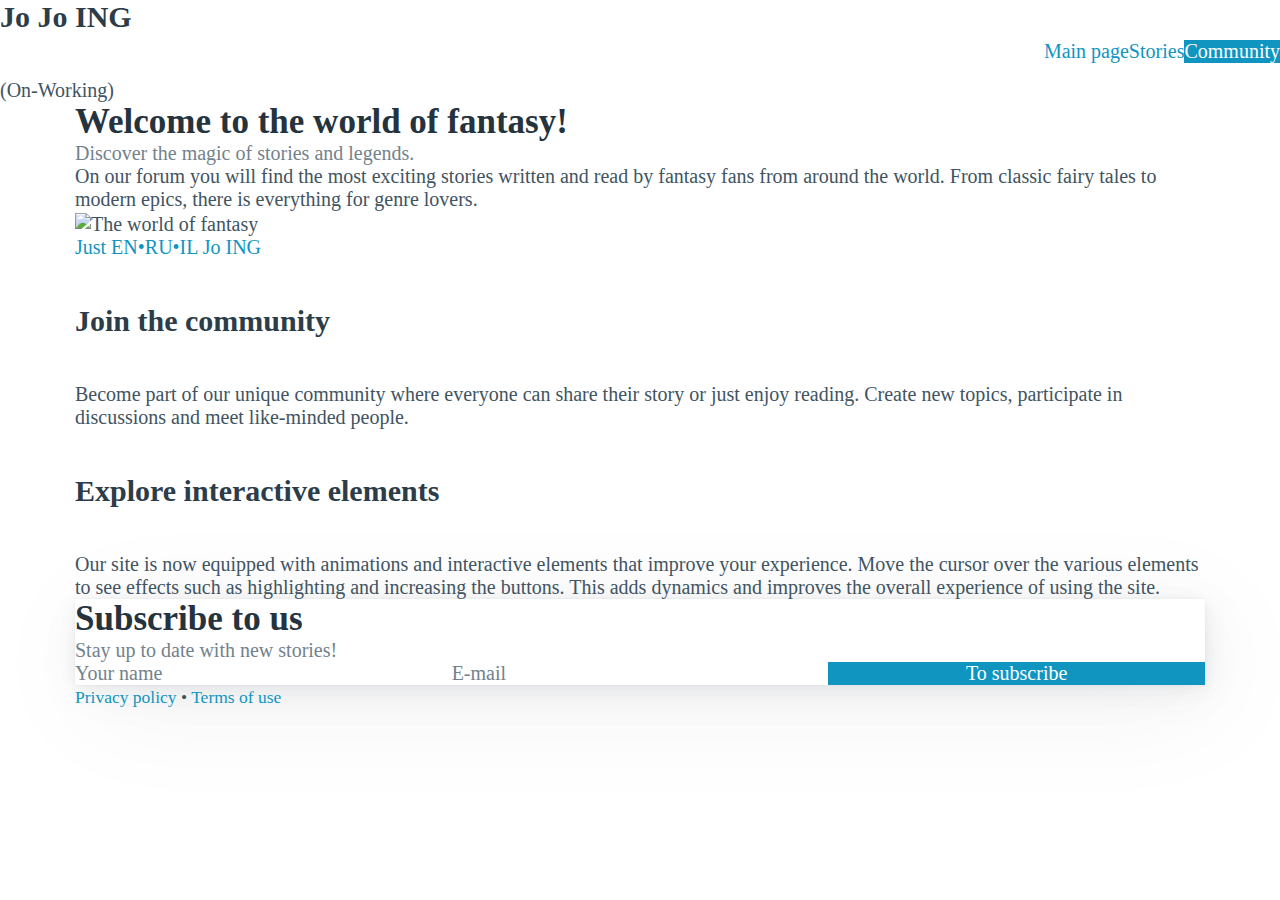
==== commit 61ef3d60: "Update index.html" ====
--- a/index.html
+++ b/index.html
@@ -38,7 +38,7 @@
 <body>
   <nav class="container-fluid">
     <ul>
-      <li><strong>Jo Jo IGN</strong>(On-Working)</li>
+      <li><h3><strong>Jo Jo ING</strong></h3>(On-Working)</li>
     </ul>
     <ul>
       <li><a href="index.html#">Main page</a></li>
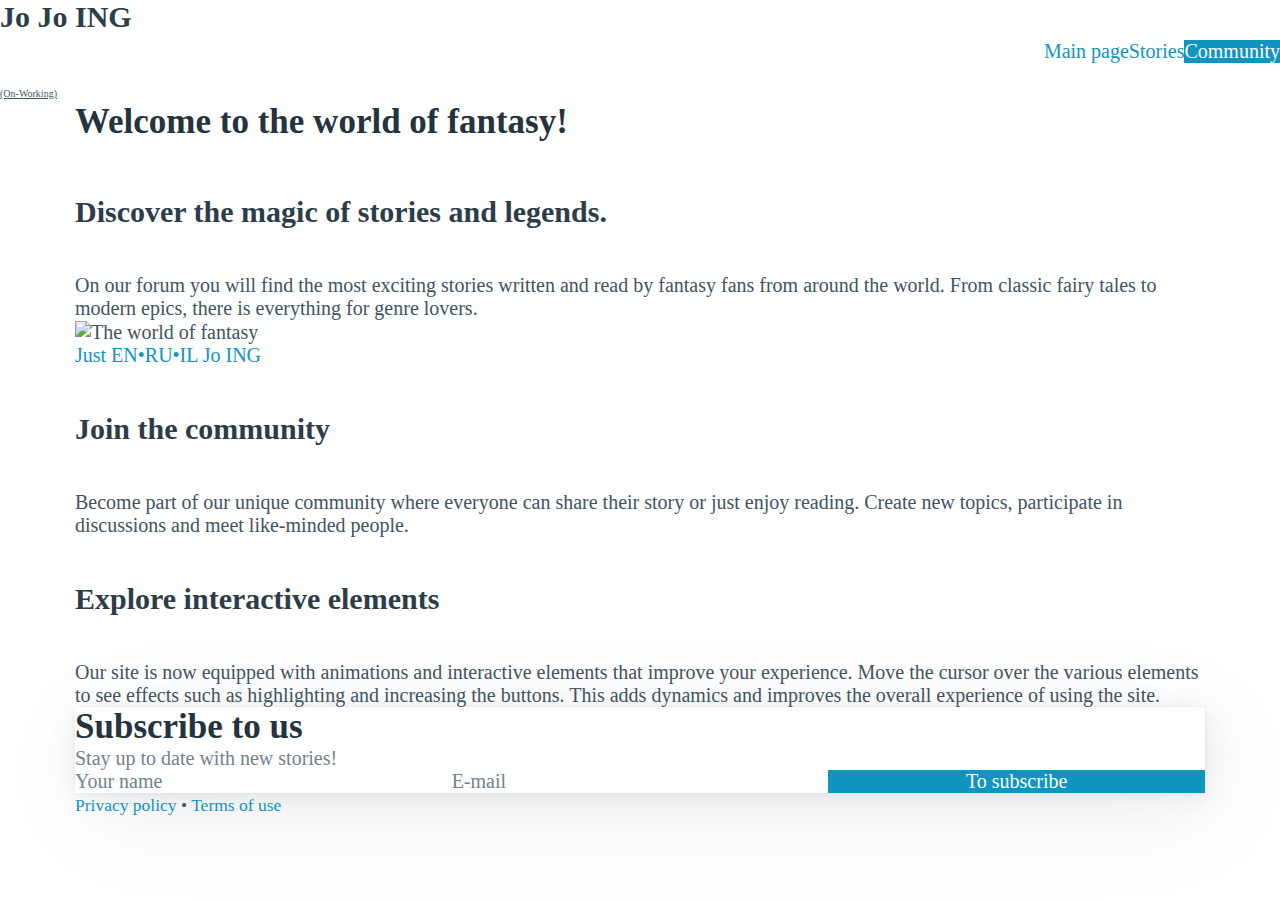
==== commit 408d6ce2: "Update index.html" ====
--- a/index.html
+++ b/index.html
@@ -1,89 +1,92 @@
 <!DOCTYPE html>
 <html lang="en">
 <head>
-  <meta charset="UTF-8">
-  <meta name="viewport" content="width=device-width, initial-scale=1">
-  <link rel="stylesheet" href="https://cdn.jsdelivr.net/npm/@picocss/pico@1/css/pico.min.css">
-  <link rel="stylesheet" href="style.css">
-  <title>Fantasy talking</title>
-  <style>
-   
-    @keyframes fadeIn {
-      from {
-        opacity: 0;
-      }
-      to {
-        opacity: 1;
-      }
-    }
-      
-    .fade-in {
-      animation: fadeIn 2s;
-    }
-    
-    .hover-highlight {
-      transition: background-color 0.5s ease;
-    }
-    
-    .hover-highlight:hover {
-      background-color: #f0f0f0;
-    }
-    
-    button:hover {
-      transform: scale(1.05);
-      transition: transform 0.25s ease;
-    }
-  </style>
+    <meta charset="UTF-8">
+    <meta name="viewport" content="width=device-width, initial-scale=1">
+    <link rel="stylesheet" href="https://cdn.jsdelivr.net/npm/@picocss/pico@1/css/pico.min.css">
+    <link rel="stylesheet" href="style.css">
+    <title>Fantasy talking</title>
+    <style>
+        @keyframes fadeIn {
+            from {
+                opacity: 0;
+            }
+
+            to {
+                opacity: 1;
+            }
+        }
+
+        .fade-in {
+            animation: fadeIn 2s;
+        }
+
+        .hover-highlight {
+            transition: background-color 0.5s ease;
+        }
+
+        .hover-highlight:hover {
+            background-color: #f0f0f0;
+        }
+
+        button:hover {
+            transform: scale(1.05);
+            transition: transform 0.25s ease;
+        }
+    </style>
 </head>
+
 <body>
-  <nav class="container-fluid">
-    <ul>
-      <li><h3><strong>Jo Jo ING</strong></h3>(On-Working)</li>
-    </ul>
-    <ul>
-      <li><a href="index.html#">Main page</a></li>
-      <li><a href="index.html#">Stories</a></li>
-      <li><a href="index.html#" role="button">Community</a></li>
-    </ul>
-  </nav>
-  <main class="container">
-    <div class="grid fade-in">
-      <section>
-        <hgroup>
-          <h2>Welcome to the world of fantasy!</h2>
-          <h3>Discover the magic of stories and legends.</h3>
-        </hgroup>
-        <p>On our forum you will find the most exciting stories written and read by fantasy fans from around the world. From classic fairy tales to modern epics, there is everything for genre lovers.</p>
-        <figure>
-          <img src="https://source.unsplash.com/featured/?fantasy" alt="The world of fantasy" />
-          <figcaption><a href="#" target="_blank">Just EN•RU•IL Jo ING</a></figcaption>
-        </figure>
-        <h3>Join the community</h3>
-        <p>Become part of our unique community where everyone can share their story or just enjoy reading. Create new topics, participate in discussions and meet like-minded people.</p>
-        <h3>Explore interactive elements</h3>
-        <p>Our site is now equipped with animations and interactive elements that improve your experience. Move the cursor over the various elements to see effects such as highlighting and increasing the buttons. This adds dynamics and improves the overall experience of using the site.</p>
-      </section>
-    </div>
-  </main>
-  <section aria-label="Subscribe example">
-    <div class="container">
-      <article>
-        <hgroup>
-          <h2>Subscribe to us</h2>
-          <h3>Stay up to date with new stories!</h3>
-        </hgroup>
-        <form class="grid">
-          <input type="text" id="firstname" name="firstname" placeholder="Your name" aria-label="Your name" required>
-          <input type="email" id="email" name="email" placeholder="E-mail" aria-label="Your mail" required>
-          <button type="submit" class="hover-highlight" onclick="event.preventDefault()">To subscribe</button>
-        </form>
-      </article>
-    </div>
-  </section>
-  <footer class="container">
-    <small>
-      <a href="index.html#">Privacy policy</a> • <a href="index.html#">Terms of use</a>
-    </small>
-  </footer>
+    <nav class="container-fluid">
+        <ul>
+            <li>
+                <h3><strong>Jo Jo ING</strong></h3><u style="font-size: 10px">(On-Working)</u>
+            </li>
+        </ul>
+        <ul>
+            <li><a href="index.html#">Main page</a></li>
+            <li><a href="index.html#">Stories</a></li>
+            <li><a href="index.html#" role="button">Community</a></li>
+        </ul>
+    </nav>
+    <main class="container">
+        <div class="grid fade-in">
+            <section>
+                <header>
+                    <h2>Welcome to the world of fantasy!</h2>
+                    <h3>Discover the magic of stories and legends.</h3>
+                </header>
+                <p>On our forum you will find the most exciting stories written and read by fantasy fans from around the world. From classic fairy tales to modern epics, there is everything for genre lovers.</p>
+                <figure>
+                    <img src="https://source.unsplash.com/featured/?fantasy" alt="The world of fantasy" />
+                    <figcaption><a href="#" target="_blank">Just EN•RU•IL Jo ING</a></figcaption>
+                </figure>
+                <h3>Join the community</h3>
+                <p>Become part of our unique community where everyone can share their story or just enjoy reading. Create new topics, participate in discussions and meet like-minded people.</p>
+                <h3>Explore interactive elements</h3>
+                <p>Our site is now equipped with animations and interactive elements that improve your experience. Move the cursor over the various elements to see effects such as highlighting and increasing the buttons. This adds dynamics and improves the overall experience of using the site.</p>
+            </section>
+        </div>
+    </main>
+    <section aria-label="Subscribe example">
+        <div class="container">
+            <article>
+                <hgroup>
+                    <h2>Subscribe to us</h2>
+                    <h3>Stay up to date with new stories!</h3>
+                </hgroup>
+                <form class="grid">
+                    <input type="text" id="firstname" name="firstname" placeholder="Your name" aria-label="Your name" required>
+                    <input type="email" id="email" name="email" placeholder="E-mail" aria-label="Your mail" required>
+                    <button type="submit" class="hover-highlight" onclick="event.preventDefault()">To subscribe</button>
+                </form>
+            </article>
+        </div>
+    </section>
+    <footer class="container">
+        <small>
+            <a href="index.html#">Privacy policy</a> • <a href="index.html#">Terms of use</a>
+        </small>
+    </footer>
 </body>
 </html>
--- a/style.css
+++ b/style.css
@@ -1,8 +1,7 @@
 @charset "UTF-8";
 <!--fonts from spase-->
 <!-----Just----------->
-:root {
-    --font-family: system-ui, -apple-system, "Segoe UI", "Roboto", "Ubuntu", "Cantarell", "Noto Sans", sans-serif, "Apple Color Emoji", "Segoe UI Emoji", "Segoe UI Symbol", "Noto Color Emoji";
+:root{--font-family: system-ui, -apple-system, "Segoe UI", "Roboto", "Ubuntu", "Cantarell", "Noto Sans", sans-serif, "Apple Color Emoji", "Segoe UI Emoji", "Segoe UI Symbol", "Noto Color Emoji";
     --line-height: 1.5;
     --font-weight: 400;
     --font-size: 16px;
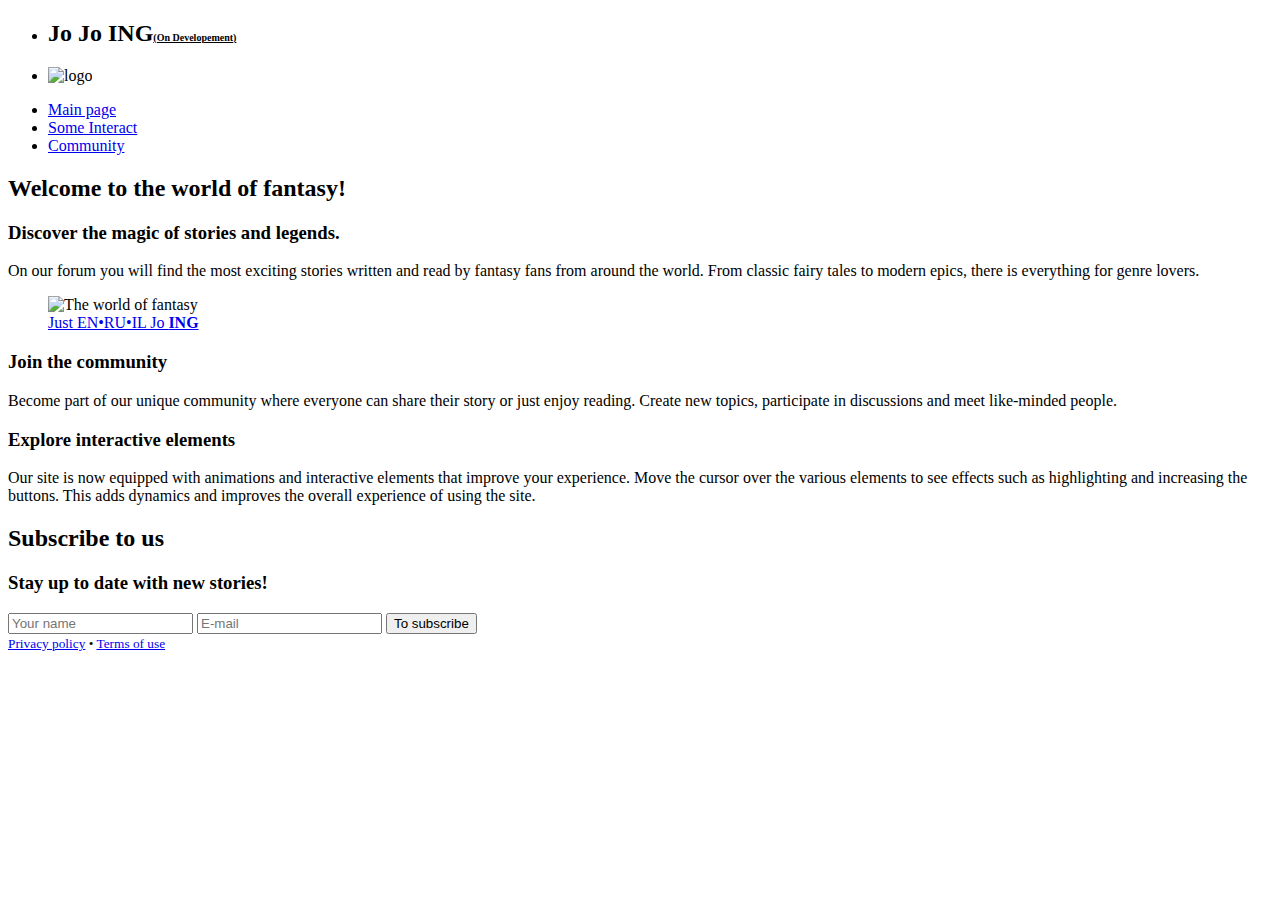
==== commit ac399295: "Update index.html" ====
--- a/index.html
+++ b/index.html
@@ -4,8 +4,7 @@
     <meta charset="UTF-8">
     <meta name="viewport" content="width=device-width, initial-scale=1">
     <link rel="stylesheet" href="https://cdn.jsdelivr.net/npm/@picocss/pico@1/css/pico.min.css">
-    <link rel="stylesheet" href="style.css">
-    <title>Fantasy talking</title>
+    <title>Fantasy Forum</title>
     <style>
         @keyframes fadeIn {
             from {
@@ -40,26 +39,29 @@
     <nav class="container-fluid">
         <ul>
             <li>
-                <h3><strong>Jo Jo ING</strong></h3><u style="font-size: 10px">(On-Working)</u>
+                <h2><strong>Jo Jo ING</strong><u style="font-size: 10px;">(On Developement)</u></h2>
+            </li>
+            <li>
+                <img src="images/F0F7DE73-13AE-4B92-84AA-904E7AAE3460.jpg" border-radius="50px" width="125" height="100" alt="logo">
             </li>
         </ul>
         <ul>
             <li><a href="index.html#">Main page</a></li>
-            <li><a href="index.html#">Stories</a></li>
-            <li><a href="index.html#" role="button">Community</a></li>
+            <li><a href="jone/index.html">Some Interact</a></li>
+            <li><a href="app/index.html" role="button">Community</a></li>
         </ul>
     </nav>
     <main class="container">
         <div class="grid fade-in">
             <section>
-                <header>
+                <hgroup>
                     <h2>Welcome to the world of fantasy!</h2>
                     <h3>Discover the magic of stories and legends.</h3>
-                </header>
+                </hgroup>
                 <p>On our forum you will find the most exciting stories written and read by fantasy fans from around the world. From classic fairy tales to modern epics, there is everything for genre lovers.</p>
                 <figure>
                     <img src="https://source.unsplash.com/featured/?fantasy" alt="The world of fantasy" />
-                    <figcaption><a href="#" target="_blank">Just EN•RU•IL Jo ING</a></figcaption>
+                    <figcaption><a href="#" target="_blank">Just EN•RU•IL Jo <strong>ING</strong></a></figcaption>
                 </figure>
                 <h3>Join the community</h3>
                 <p>Become part of our unique community where everyone can share their story or just enjoy reading. Create new topics, participate in discussions and meet like-minded people.</p>
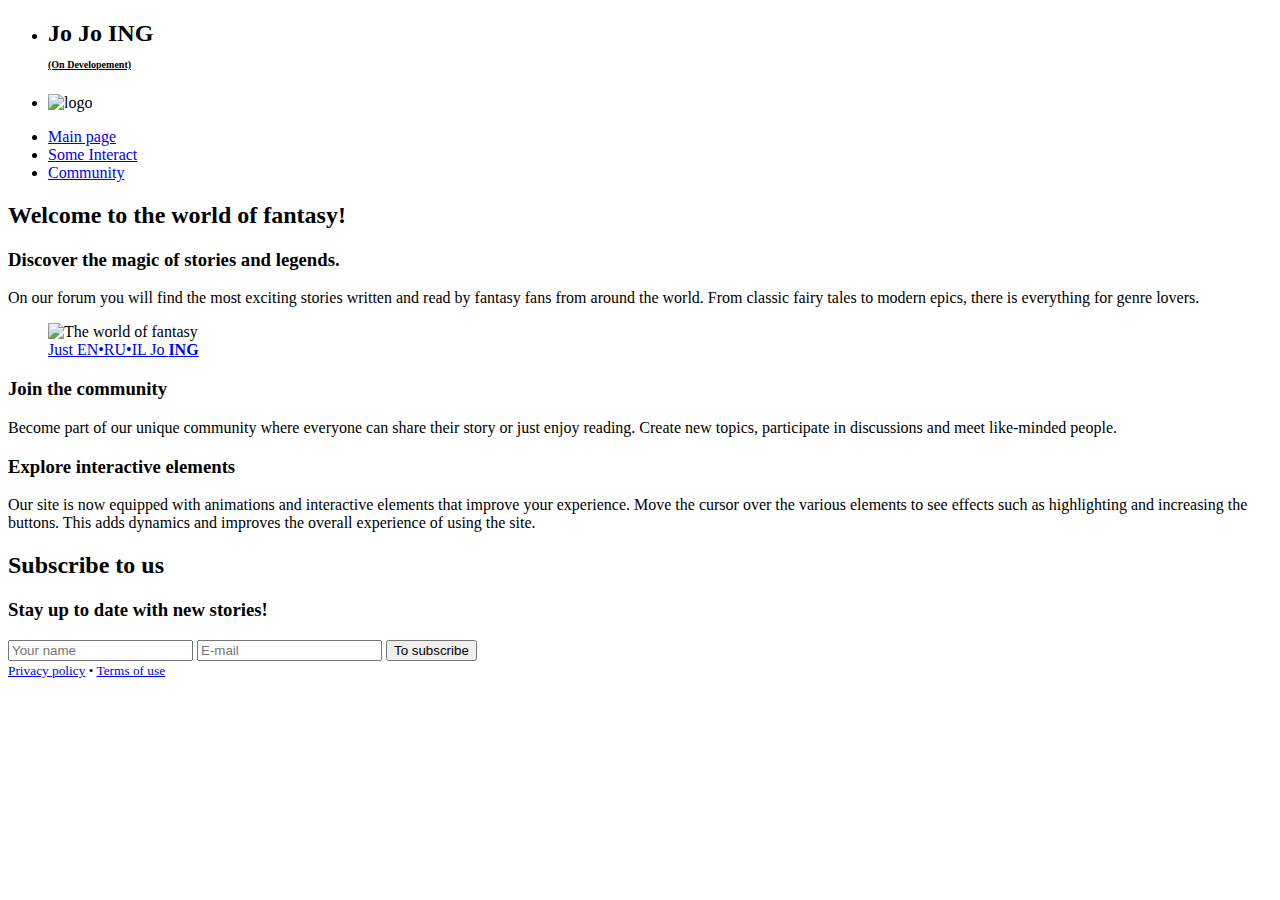
==== commit 4c07929b: "Merge pull request #26 from JojokerFights/main-1" ====
--- a/index.html
+++ b/index.html
@@ -39,25 +39,25 @@
     <nav class="container-fluid">
         <ul>
             <li>
-                <h2><strong>Jo Jo ING</strong><u style="font-size: 10px;">(On Developement)</u></h2>
+                <h2><strong>Jo Jo <abbr>ING</abbr></strong><br><u style="font-size: 10px;">(On Developement)</u></h2>
             </li>
             <li>
-                <img src="images/F0F7DE73-13AE-4B92-84AA-904E7AAE3460.jpg" border-radius="50px" width="125" height="100" alt="logo">
+                <img src="images/F0F7DE73-13AE-4B92-84AA-904E7AAE3460.jpeg" border-radius="50px" width="55" height="35" alt="logo">
             </li>
         </ul>
         <ul>
             <li><a href="index.html#">Main page</a></li>
-            <li><a href="jone/index.html">Some Interact</a></li>
-            <li><a href="app/index.html" role="button">Community</a></li>
+            <li><a href="jone/index.html" target="_blank">Some Interact</a></li>
+            <li><a href="app/index.html" role="button" target="_blank">Community</a></li>
         </ul>
     </nav>
     <main class="container">
         <div class="grid fade-in">
             <section>
-                <hgroup>
+                <header>
                     <h2>Welcome to the world of fantasy!</h2>
                     <h3>Discover the magic of stories and legends.</h3>
-                </hgroup>
+                </header>
                 <p>On our forum you will find the most exciting stories written and read by fantasy fans from around the world. From classic fairy tales to modern epics, there is everything for genre lovers.</p>
                 <figure>
                     <img src="https://source.unsplash.com/featured/?fantasy" alt="The world of fantasy" />
@@ -73,21 +73,21 @@
     <section aria-label="Subscribe example">
         <div class="container">
             <article>
-                <hgroup>
+                <div>
                     <h2>Subscribe to us</h2>
                     <h3>Stay up to date with new stories!</h3>
-                </hgroup>
+                </div>
                 <form class="grid">
                     <input type="text" id="firstname" name="firstname" placeholder="Your name" aria-label="Your name" required>
                     <input type="email" id="email" name="email" placeholder="E-mail" aria-label="Your mail" required>
-                    <button type="submit" class="hover-highlight" onclick="event.preventDefault()">To subscribe</button>
+                    <button type="submit" class="hover-highlight" href="app2/index.html">To subscribe</button>
                 </form>
             </article>
         </div>
     </section>
     <footer class="container">
         <small>
-            <a href="index.html#">Privacy policy</a> • <a href="index.html#">Terms of use</a>
+            <a href="index.html#" target="_blank">Privacy policy</a> • <a href="index.html#" target="_blank">Terms of use</a>
         </small>
     </footer>
 </body>
